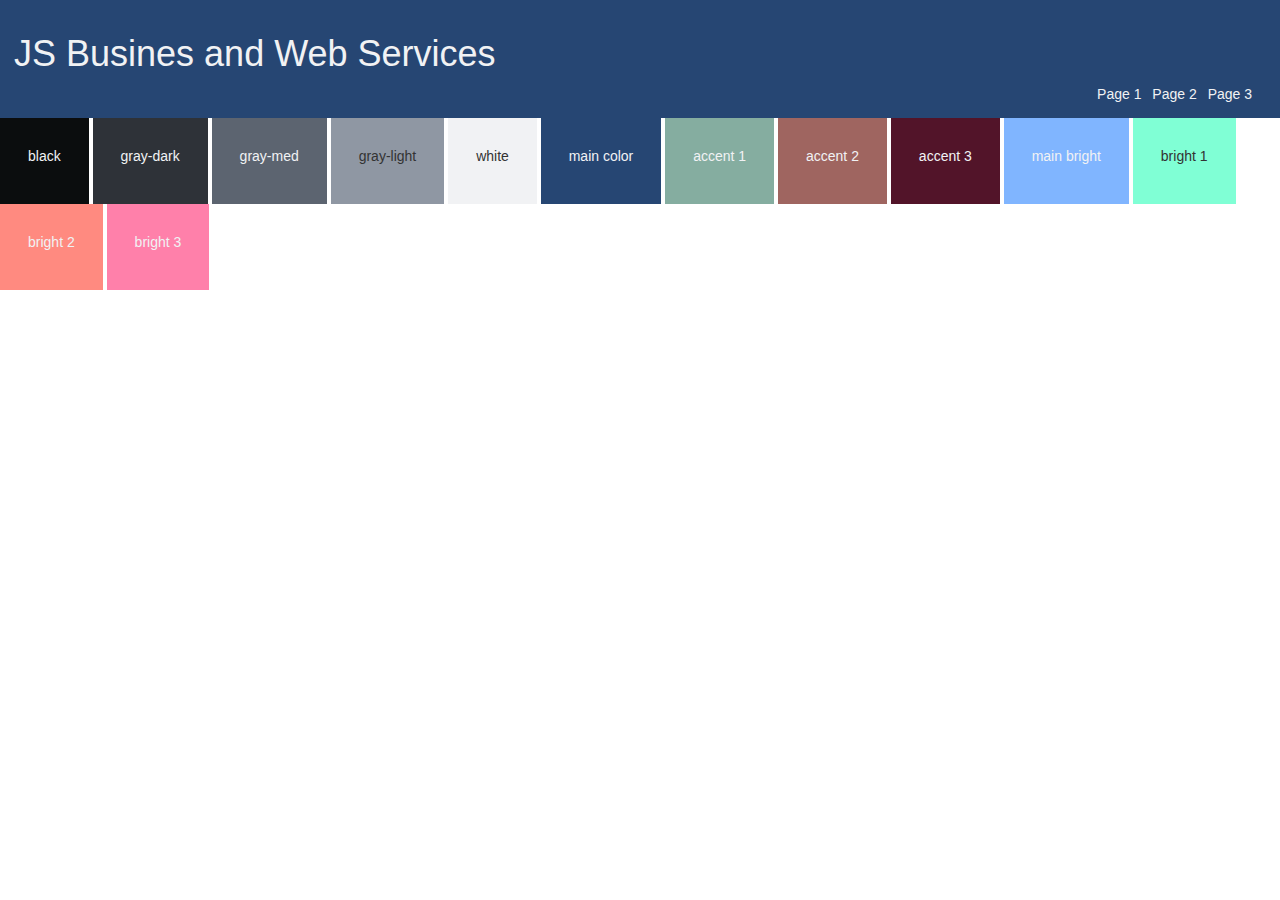
==== index.html @ 912bea23 "code notes and outline, skeleton html and css, style header, add colors, style swatch" ====
<!DOCTYPE html>
<html>
  <head>
    <title>JS</title>
    <meta charset="UTF-8" />
    <script src="./js/scripts.js"></script>
    <link rel="stylesheet" href="https://maxcdn.bootstrapcdn.com/bootstrap/3.3.7/css/bootstrap.min.css">
    <link rel="stylesheet" href="./css/styles.css">
  </head>
  <!-- ********************************************************
  
          Website created by Jill Stapleton on 6/29/2017

  ********************************************************* -->
  <body>

    <header>
    <!-- ******************************************************
  
                            Header

    ********************************************************-->       
        <h1>JS Busines and Web Services</h1>

      <nav>
        <ul class="nav-bar">
          <li class="nav-bar"><a href=#>Page 1</a></li>
          <li class="nav-bar"><a href=#>Page 2</a></li>
          <li class="nav-bar"><a href=#>Page 3</a></li>
        </ul>
      </nav>
    </header>
    
	<main>
  <!-- ********************************************************
   
                            Main Content
  
  ********************************************************* --> 

  <div>
    <!-- ********************************************************
        Feature slide show including background images and overlaid text with background 
    ********************************************************* -->  
  </div>

      
  <div>
    <!-- ********************************************************
        block quote: describes my buisness
    ********************************************************* -->  
  </div>

      
  <div>
    <!-- ********************************************************
        services: list of services displayed as cards with centered graphic, title, and descriptive text
    ********************************************************* -->  
  </div>

  <div>
    <!-- ********************************************************
        recent work: includes text card to the right, and small scrollable slideshow to the left
      ********************************************************* -->  
  </div>


  <div>
    <!-- ********************************************************
        Call to Action: solicitation text and contact button
    ********************************************************* -->  
  </div>

  </main>
  
  <footer>
   <!-- ********************************************************
  
                            Footer
  
  ********************************************************* -->

  <!-- ********************************************************
        contact info, site map, latest posts, newsleter/social media
  ********************************************************* -->  
  </footer>

  
  <section class="javaScript">
  <!-- ********************************************************
                           
                           javaScript 
  
  ********************************************************* -->
  <script src="./scripts.js"></script>
  <script
  src="https://code.jquery.com/jquery-3.2.1.js"
  integrity="sha256-DZAnKJ/6XZ9si04Hgrsxu/8s717jcIzLy3oi35EouyE="
  crossorigin="anonymous"></script>
  <script src="https://maxcdn.bootstrapcdn.com/bootstrap/3.3.7/js/bootstrap.min.js"></script>
  </section>

  <section class="swatch">
  <!-- ********************************************************
                           
                           color swatch
            (to be used during design and deleted later) 

  ********************************************************* -->  
    <div>
      <!-- Shades of Gray -->
      <div class="swatch-block black">
        <p>black</p>
      </div>
      <div class="swatch-block gray-dark">
        <p>gray-dark</p>
      </div>
      <div class="swatch-block gray-med">
        <p>gray-med</p>
      </div>
      <div class="swatch-block gray-light">
        <p>gray-light</p>
      </div>
      <div class="swatch-block white">
        <p>white</p>
      </div>
    <!-- Complimentary -->
      <div class="swatch-block main-color">
        <p>main color</p>
      </div>
      <div class="swatch-block accent1">
        <p>accent 1</p>
      </div>
      <div class="swatch-block accent2">
        <p>accent 2</p>
      </div>
      <div class="swatch-block accent3">
        <p>accent 3</p>
      </div>
     <!-- Brights -->
      <div class="swatch-block main-bright">
        <p>main bright</p>
      </div>
      <div class="swatch-block bright1">
        <p>bright 1</p>
      </div>
      <div class="swatch-block bright2">
        <p>bright 2</p>
      </div>
      <div class="swatch-block bright3">
        <p>bright 3</p>
      </div>
    </div>
  </section>


  </body>
</html>
---- css/styles.css ----
/*****************************************************

    Title

    Colors: 

    5 Shades of Gray: Hue 215, Saturation 10% and various Brighness
				black 			(215, 10%, 5%)
				gray - dark 	(215, 10%, 20%)
				gray - med 		(215, 10%, 40%)
				gray - light 	(215, 10%, 60%)
    			white 			(215, 10%, 95%)

    Complimentary: 4 Hues - including 215 at various Saturation and Brightness
    Main: 		dark blue 		(215, 50%, 30%)
    Accent 1: 	light green 	(160, 20%, 60%)
    Accent 2: 	taupe 			(5, 25%, 50%)
    Accent 3: 	burgundy 		(340, 60%, 20%)

    Brights: The same 4 Hues from Complimentary, at 100% Saturation and 75% Brightness
    Bright Main:	blue 		(215, 100%, 75%)
    Bright 1: 		green 		(160, 100%, 75%)
    Bright 1: 		Red 		(5, 100%, 75%)
    Bright 1: 		Pink 		(340, 100%, 75%)

****************************************************/
/*----------------------------------------------
	Color Variables
------------------------------------------------*/

:root {
	/*Shades of Gray*/
	--black:hsl(215, 10%, 5%);
	--gray-dark:hsl(215, 10%, 20%);
	--gray-med:hsl(215, 10%, 40%);
	--gray-light:hsl(215, 10%, 60%);
	--white:hsl(215, 10%, 95%);

	/*Complimentary*/
	--main-color:hsl(215, 50%, 30%);
	--accent1:hsl(160, 20%, 60%);
	--accent2:hsl(5, 25%, 50%);
	--accent3:hsl(340, 60%, 20%);

	/*Brights*/
	--main-bright:hsl(215, 100%, 75%);
	--bright1:hsl(160, 100%, 75%);
	--bright2:hsl(5, 100%, 75%);
	--bright3:hsl(340, 100%, 75%);
}

/*----------------------------------------------
	Section separtors with descriptions
------------------------------------------------*/

/*----------------------------------------------
	Default styling for all content
------------------------------------------------*/

/*----------------------------------------------
	Base: styles by simple html element

Contains:
body, header, nav, main, footer
h1, h2, h3, h4, h5, h6, p, ol, ul, 
section, article, aside, li
img, a, a:active, a:hover, a:focus,  

Not yet used:
figure, figcaption, 
form, label, input, textarea, 
------------------------------------------------*/
body {

}

header{
	background-color: var(--main-color);
	color: var(--white);
	padding: 1em;
	margin-bottom: 0;

}

nav {
	background-color: var(--main-color);
	color: var(--white);
	text-align: right;
	margin-top:0;

}


main {

}

footer {

}

h1, h2, h3, h4, h5, h6 {

}

p {

}

ol, ul {

}

img {

}

a {
  
}

a:active{

}

a:hover{
  color: var(--main-bright);

}

a:focus{

}

/*----------------------------------------------
	class styles

	class list: 
	nav-bar: navigation bar
------------------------------------------------*/

/*----------------------------------------------
                     nav
------------------------------------------------*/

.nav-bar {
  list-style-type: none;
  display:inline;
  padding-right:.5em;
}

.nav-bar a {
  color: var(--white);
}

.nav-bar a:hover {
  color: var(--main-bright);

}

/*****************************************************
    Colors: this section for design purposes - to be deleted later

****************************************************/


.swatch-block {
	display: inline-block;
    padding: 2em;
 
}

.black{
	color: var(--white);
	background-color: var(--black);
}

.gray-dark{
	color: var(--white);
	background-color: var(--gray-dark);
}

.gray-med{
	color: var(--white);
	background-color: var(--gray-med);
}

.gray-light{
	background-color: var(--gray-light);
}

.white{
	background-color: var(--white);

}

.main-color {
	color: var(--white);
    background-color: var(--main-color);
}

.accent1 {
	color: var(--white);
	background-color: var(--accent1);
}

.accent2 {
	color: var(--white);
	background-color: var(--accent2);
}

.accent3 {
	color: var(--white);
	background-color: var(--accent3);
}

.main-bright {
	color: var(--white);
	background-color: var(--main-bright );
}

.bright1 {
	background-color: var(--bright1);
}

.bright2 {
	color: var(--white);
	background-color: var(--bright2);
}

.bright3 {
	color: var(--white);
	background-color: var(--bright3);
}
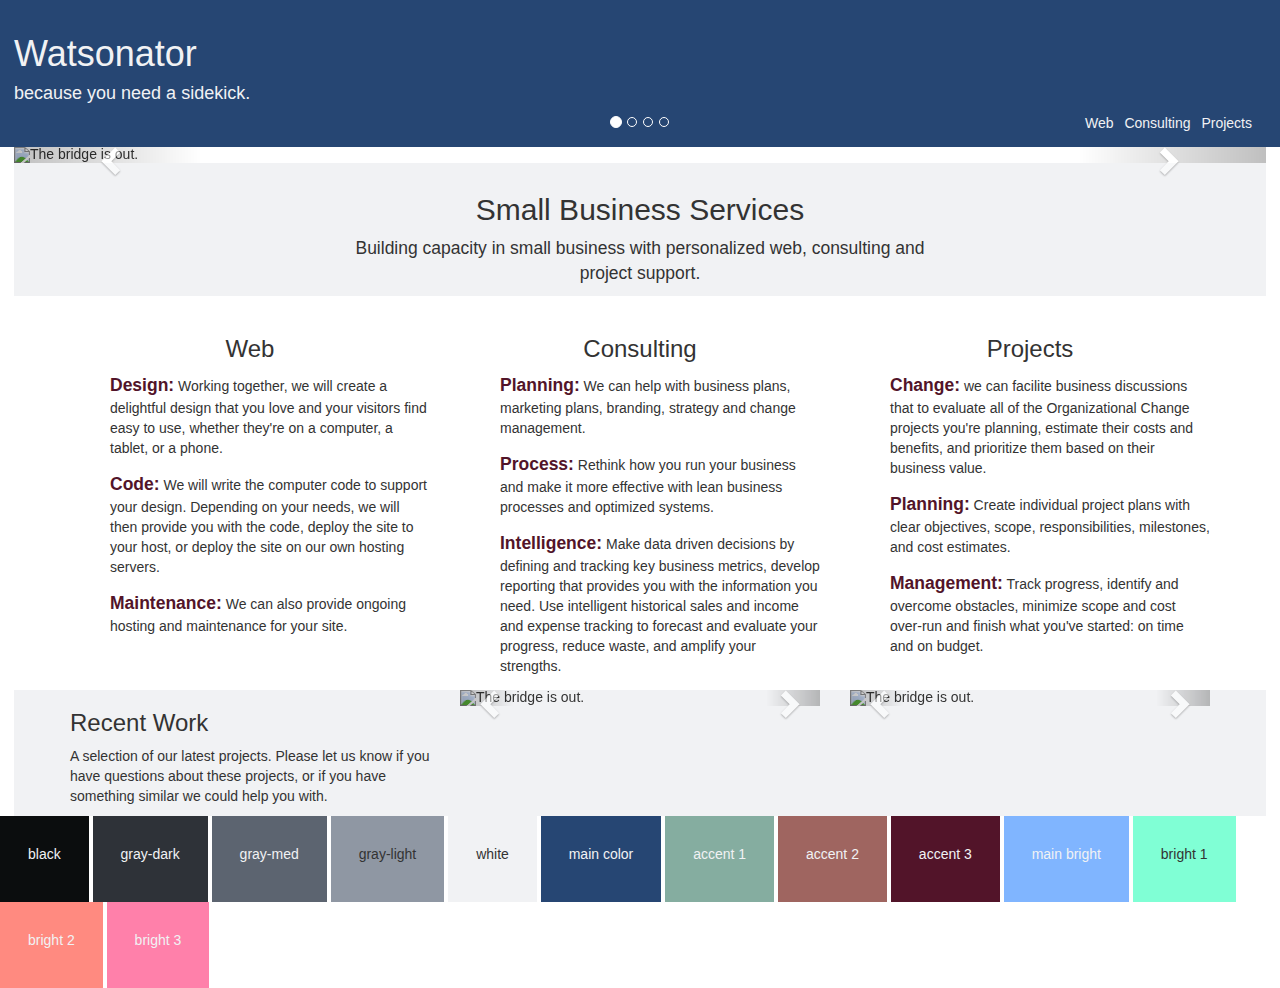
==== commit c18b4437: "add and style carousel, block quote, services sections. Mock up recent work section, add to-do lists" ====
--- a/index.html
+++ b/index.html
@@ -14,66 +14,248 @@
   ********************************************************* -->
   <body>
 
-    <header>
-    <!-- ******************************************************
+    <header> <!-- to do: -->
+      <!-- ******************************************************
   
                             Header
 
-    ********************************************************-->       
-        <h1>JS Busines and Web Services</h1>
+      *******************************************************-->   
+      <!-- to do: -->
+      <!-- make three pages and link them to the nav bar-->
+
+        <h1>Watsonator</h1>
+        <h4>because you need a sidekick.</h4>
 
       <nav>
-        <ul class="nav-bar">
-          <li class="nav-bar"><a href=#>Page 1</a></li>
-          <li class="nav-bar"><a href=#>Page 2</a></li>
-          <li class="nav-bar"><a href=#>Page 3</a></li>
+        <ul class="nav-bar"> 
+          <li class="nav-bar"><a href=#>Web</a></li>
+          <li class="nav-bar"><a href=#>Consulting</a></li>
+          <li class="nav-bar"><a href=#>Projects</a></li>
         </ul>
       </nav>
     </header>
     
 	<main>
-  <!-- ********************************************************
+    <!-- ********************************************************
    
                             Main Content
   
-  ********************************************************* --> 
-
-  <div>
+    ********************************************************* --> 
+
+  <section> <!-- Carousel Container --> <!-- to do: -->
     <!-- ********************************************************
         Feature slide show including background images and overlaid text with background 
     ********************************************************* -->  
-  </div>
+        <!-- to do: -->
+        <!-- make image overlays -->
+        <!-- change slide transition timing: slower -->
+        <!-- Optimize pictures: smaller file size -->
+    <div id="myCarousel" class="carousel slide" data-ride="carousel">
+      <!-- Indicators -->
+      <ol class="carousel-indicators">
+        <li data-target="#myCarousel" data-slide-to="0" class="active"></li>
+        <li data-target="#myCarousel" data-slide-to="1"></li>
+        <li data-target="#myCarousel" data-slide-to="2"></li>
+        <li data-target="#myCarousel" data-slide-to="3"></li>
+      </ol>
+
+      <!-- List of slides -->
+      <div class="carousel-inner">
+        <div class="item active">
+          <img src="images/bridge.jpg" alt="The bridge is out.">
+        </div>
+        <div class="item">
+          <img src="images/dam.jpg" alt="Fallen logs daming a stream.">
+        </div>
+        <div class="item">
+          <img src="images/hills.jpg" alt="Hills in the wine country.">
+        </div>
+        <div class="item">
+          <img src="images/sundown.jpg" alt="Sun and shadows on tall grasses.">
+        </div>
+      </div>
+
+      <!-- Left and right controls -->
+      <a class="left carousel-control" href="#myCarousel" data-slide="prev">
+        <span class="glyphicon glyphicon-chevron-left"></span>
+        <span class="sr-only">Previous</span>
+      </a>
+      <a class="right carousel-control" href="#myCarousel" data-slide="next">
+        <span class="glyphicon glyphicon-chevron-right"></span>
+        <span class="sr-only">Next</span>
+      </a>
+    </div>
+  </section>
+
+  <section> <!-- block quote -->   
+    <div class="white"> 
+      <!-- ********************************************************
+          block quote: describes my buisness
+      ********************************************************* -->
+      <blockquote>
+        <h2>Small Business Services</h2>
+        Building capacity in small business with personalized web, consulting and project support.
+      </blockquote>
+    </div>
+  </section>
 
       
-  <div>
-    <!-- ********************************************************
-        block quote: describes my buisness
-    ********************************************************* -->  
-  </div>
-
-      
-  <div>
+  <section> <!-- service descriptions --> <!-- to do: -->
     <!-- ********************************************************
         services: list of services displayed as cards with centered graphic, title, and descriptive text
-    ********************************************************* -->  
-  </div>
-
-  <div>
+    ********************************************************* -->
+    <!-- to do: -->
+    <!-- Get, add and style icons for each card -->
+
+    <div class="container">
+      <div class="row">
+        <div class="col-md-4">
+          <img ref=#> <!-- Future icon -->
+          <h3 class="card-headline">Web</h3>
+          <ol class="card-list">
+            <li><span class="card-list-title">Design:</span> Working together, we will create a delightful design that you love and your visitors find easy to use, whether they're on a computer, a tablet, or a phone. </li>
+            <li><span class="card-list-title">Code:</span> We will write the computer code to support your design. Depending on your needs, we will then provide you with the code, deploy the site to your host, or deploy the site on our own hosting servers.</li>
+            <li><span class="card-list-title">Maintenance:</span> We can also provide ongoing hosting and maintenance for your site.</li>
+          </ol>
+        </div>
+        <div class="col-md-4">
+          <img ref=#> <!-- Future icon -->
+          <h3 class="card-headline">Consulting</h3>
+          <ol class="card-list">
+            <li><span class="card-list-title">Planning:</span> We can help with business plans, marketing plans, branding, strategy and change management.</li>
+            <li><span class="card-list-title">Process:</span> Rethink how you run your business and make it more effective with lean business processes and optimized systems. </li>
+            <li><span class="card-list-title">Intelligence:</span> Make data driven decisions by defining and tracking key business metrics, develop reporting that provides you with the information you need. Use intelligent historical sales and income and expense tracking to forecast and evaluate your progress, reduce waste, and amplify your strengths.</li>
+          </ol>
+        </div>
+        <div class="col-md-4">
+          <img ref=#> <!-- Future icon -->
+          <h3 class="card-headline">Projects</h3>
+          <ol class="card-list">
+            <li><span class="card-list-title">Change:</span> we can facilite business discussions that to evaluate all of the Organizational Change projects you're planning, estimate their costs and benefits, and prioritize them based on their business value. </li>
+            <li><span class="card-list-title">Planning:</span> Create individual project plans with clear objectives, scope, responsibilities, milestones, and cost estimates.</li>
+            <li><span class="card-list-title">Management:</span> Track progress, identify and overcome obstacles, minimize scope and cost over-run and finish what you've started: on time and on budget.</li>
+          </ol>
+        </div>
+      </div> 
+    </div>
+  </section>
+
+  <section class="white"> <!-- recent work --> <!-- to do: -->
     <!-- ********************************************************
         recent work: includes text card to the right, and small scrollable slideshow to the left
-      ********************************************************* -->  
-  </div>
-
-
-  <div>
+      ********************************************************* --> 
+      <!-- to do: -->
+      <!-- change carousel to two slides wide: -->
+      <!-- changes slide timing - slower -->
+      <!-- change pictures to actual projects (do actual projects) -->
+      <!-- Make portfolio page -->
+      <!-- add portfolio to nav bar-->
+      <!-- add view portfolio button -->
+      <!-- fix alignment with service descriptions section -->
+
+    <div class="container">
+      <div class="row">
+        <div class="col-md-4">
+          <h3>Recent Work</h3>
+            <p>
+            A selection of our latest projects. Please let us know if you have questions about these projects, or if you have something similar we could help you with.
+            </p>
+            <!-- Future: view portfolio button-->
+        </div><!-- ends the column -->
+
+        <div class="col-md-4">
+         <!-- ********************************************************
+          Recent Work slide show 
+          ********************************************************* -->  
+          <div id="myCarousel" class="carousel slide" data-ride="carousel">
+            <!-- Indicators -->
+            <ol class="carousel-indicators">
+              <li data-target="#myCarousel" data-slide-to="0" class="active"></li>
+              <li data-target="#myCarousel" data-slide-to="1"></li>
+              <li data-target="#myCarousel" data-slide-to="2"></li>
+              <li data-target="#myCarousel" data-slide-to="3"></li>
+            </ol>
+
+            <!-- List of slides -->
+            <div class="carousel-inner">
+              <div class="item active">
+                <img src="images/bridge.jpg" alt="The bridge is out.">
+              </div>
+              <div class="item">
+                <img src="images/dam.jpg" alt="Fallen logs daming a stream.">
+              </div>
+              <div class="item">
+                <img src="images/hills.jpg" alt="Hills in the wine country.">
+              </div>
+              <div class="item">
+                <img src="images/sundown.jpg" alt="Sun and shadows on tall grasses.">
+              </div>
+            </div>
+
+            <!-- Left and right controls -->
+            <a class="left carousel-control" href="#myCarousel" data-slide="prev">
+              <span class="glyphicon glyphicon-chevron-left"></span>
+              <span class="sr-only">Previous</span>
+            </a>
+            <a class="right carousel-control" href="#myCarousel" data-slide="next">
+              <span class="glyphicon glyphicon-chevron-right"></span>
+              <span class="sr-only">Next</span>
+            </a>
+          </div>
+        </div><!-- ends the column -->
+
+        <div class="col-md-4">
+          <!-- ********************************************************
+          Feature slide show including background images and overlaid text with background 
+          ********************************************************* -->  
+          <div id="myCarousel" class="carousel slide" data-ride="carousel">
+            <!-- Indicators -->
+            <ol class="carousel-indicators">
+              <li data-target="#myCarousel" data-slide-to="1" class="active"></li>
+              <li data-target="#myCarousel" data-slide-to="2"></li>
+              <li data-target="#myCarousel" data-slide-to="3"></li>
+              <li data-target="#myCarousel" data-slide-to="0"></li>
+            </ol>
+
+            <!-- List of slides -->
+            <div class="carousel-inner">
+              <div class="item active">
+                <img src="images/bridge.jpg" alt="The bridge is out.">
+              </div>
+              <div class="item">
+                <img src="images/dam.jpg" alt="Fallen logs daming a stream.">
+              </div>
+              <div class="item">
+                <img src="images/hills.jpg" alt="Hills in the wine country.">
+              </div>
+              <div class="item">
+                <img src="images/sundown.jpg" alt="Sun and shadows on tall grasses.">
+              </div>
+            </div>
+
+            <!-- Left and right controls -->
+            <a class="left carousel-control" href="#myCarousel" data-slide="prev">
+              <span class="glyphicon glyphicon-chevron-left"></span>
+              <span class="sr-only">Previous</span>
+            </a>
+            <a class="right carousel-control" href="#myCarousel" data-slide="next">
+              <span class="glyphicon glyphicon-chevron-right"></span>
+              <span class="sr-only">Next</span>
+            </a>
+        </div><!-- ends the column -->
+      </div> <!-- ends the row -->
+    </div><!-- ends the container -->
+  </section>
+
+  <section> <!-- call to action --><!-- to do: everything-->
     <!-- ********************************************************
         Call to Action: solicitation text and contact button
     ********************************************************* -->  
-  </div>
+  </section>
 
   </main>
   
-  <footer>
+  <footer><!-- to do: everything -->
    <!-- ********************************************************
   
                             Footer
@@ -86,7 +268,7 @@
   </footer>
 
   
-  <section class="javaScript">
+  <section class="javaScript"><!-- to do: everything -->
   <!-- ********************************************************
                            
                            javaScript 
@@ -100,7 +282,7 @@
   <script src="https://maxcdn.bootstrapcdn.com/bootstrap/3.3.7/js/bootstrap.min.js"></script>
   </section>
 
-  <section class="swatch">
+  <section class="swatch"> <!-- to do: delete it when site is done -->
   <!-- ********************************************************
                            
                            color swatch
--- a/css/styles.css
+++ b/css/styles.css
@@ -71,6 +71,7 @@
 form, label, input, textarea, 
 ------------------------------------------------*/
 body {
+ 
 
 }
 
@@ -78,21 +79,17 @@
 	background-color: var(--main-color);
 	color: var(--white);
 	padding: 1em;
-	margin-bottom: 0;
-
 }
 
 nav {
 	background-color: var(--main-color);
 	color: var(--white);
 	text-align: right;
-	margin-top:0;
-
 }
 
 
 main {
-
+	padding: 0 1em;
 }
 
 footer {
@@ -129,6 +126,15 @@
 }
 
 a:focus{
+
+}
+
+blockquote{
+	background-color: var(--white);
+	text-align: center;
+	width: 50%;
+	margin: auto;
+	border:none;
 
 }
 
@@ -158,6 +164,30 @@
 
 }
 
+.block-align-center {
+	margin: auto;
+	width: 75%;
+
+}
+
+.card-headline {
+	text-align: center;
+}
+
+.card-list {
+	list-style-type: none;
+}
+
+.card-list li{
+	margin-bottom: 1em;
+}
+
+.card-list-title {
+	font-size: 125%;
+	font-weight: bold;
+	color:var(--accent3);
+}
+
 /*****************************************************
     Colors: this section for design purposes - to be deleted later
 
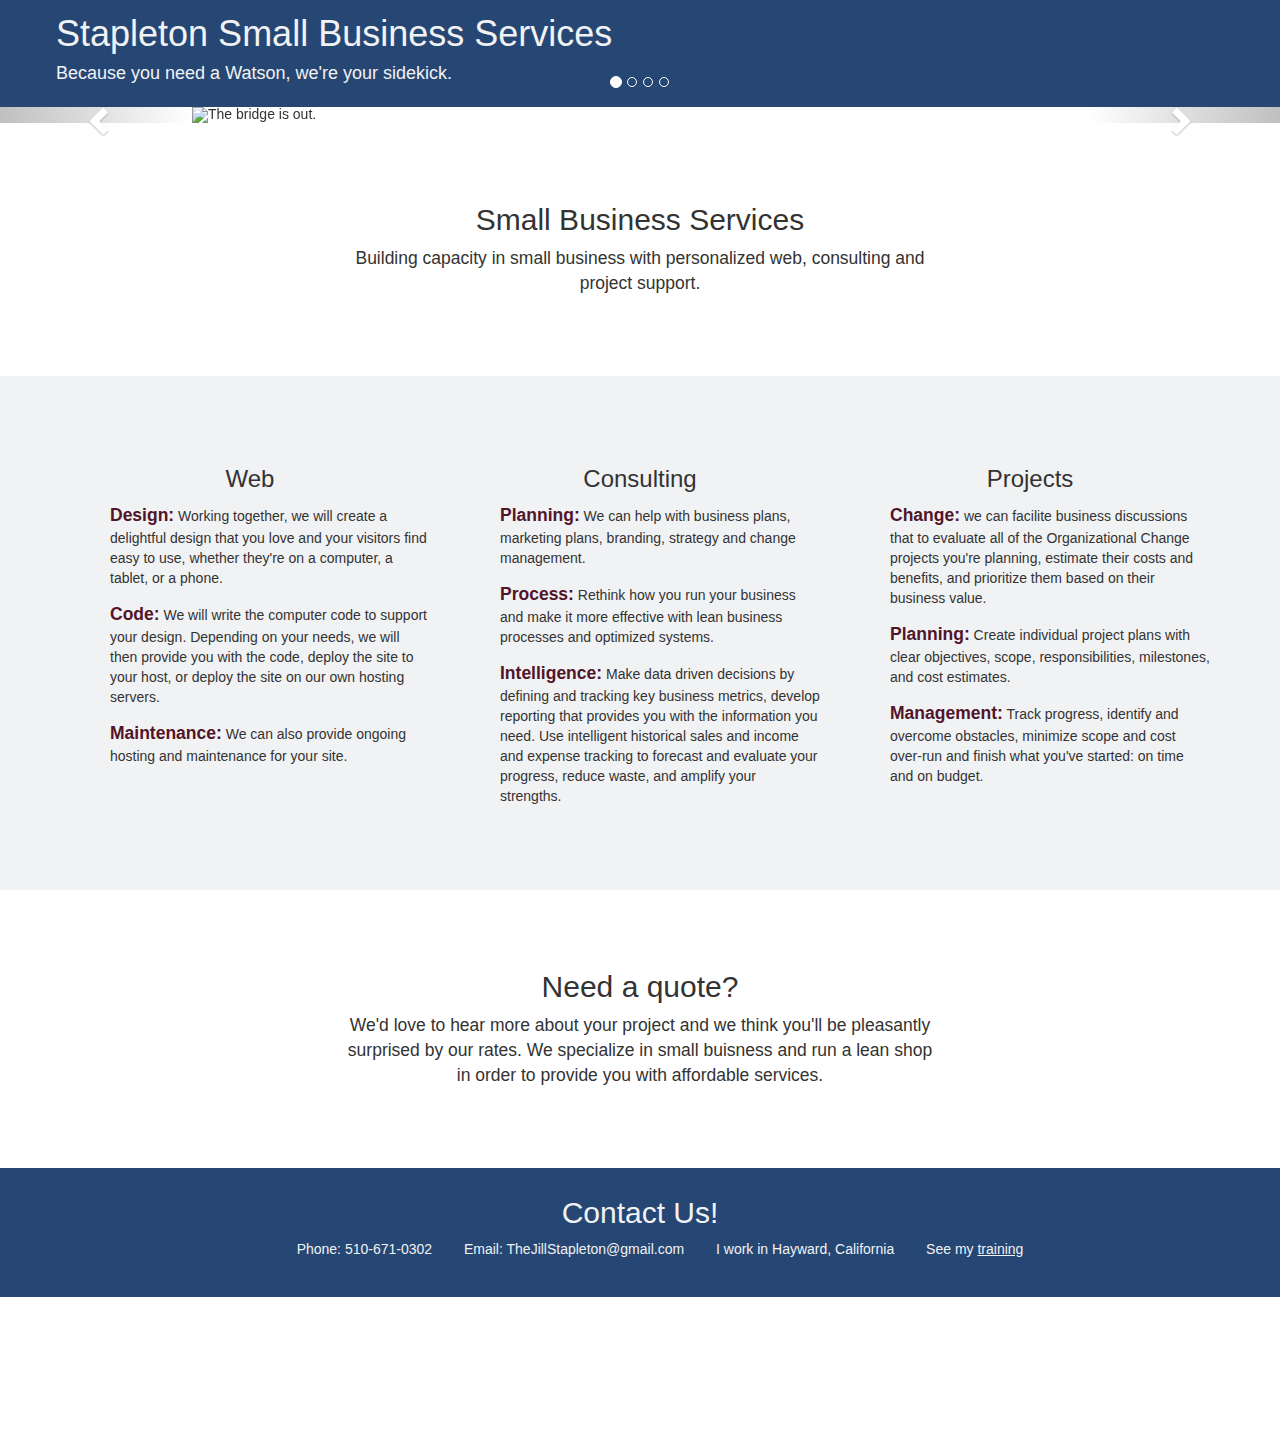
==== commit 4ef60e2c: "finalize first draft of html, css. One page site ready to deploy." ====
--- a/index.html
+++ b/index.html
@@ -3,9 +3,9 @@
   <head>
     <title>JS</title>
     <meta charset="UTF-8" />
-    <script src="./js/scripts.js"></script>
     <link rel="stylesheet" href="https://maxcdn.bootstrapcdn.com/bootstrap/3.3.7/css/bootstrap.min.css">
     <link rel="stylesheet" href="./css/styles.css">
+    
   </head>
   <!-- ********************************************************
   
@@ -23,9 +23,10 @@
       <!-- to do: -->
       <!-- make three pages and link them to the nav bar-->
 
-        <h1>Watsonator</h1>
-        <h4>because you need a sidekick.</h4>
-
+        <h1>Stapleton Small Business Services</h1>
+        <h4>Because you need a Watson, we're your sidekick.</h4>
+        
+      <!-- Save for when I need a nav bar
       <nav>
         <ul class="nav-bar"> 
           <li class="nav-bar"><a href=#>Web</a></li>
@@ -33,308 +34,163 @@
           <li class="nav-bar"><a href=#>Projects</a></li>
         </ul>
       </nav>
+      -->
     </header>
     
-	<main>
-    <!-- ********************************************************
-   
-                            Main Content
+  	<main>
+      <!-- ********************************************************
+     
+                              Main Content
+    
+      ********************************************************* --> 
+
+      <section class="carousel-section"> <!-- Carousel Container --> <!-- to do: -->
+        <!-- ********************************************************
+            Feature slide show including background images and overlaid text with background 
+        ********************************************************* -->  
+            <!-- to do: -->
+            <!-- make image overlays -->
+            <!-- change slide transition timing: slower -->
+            <!-- Optimize pictures: smaller file size -->
+        <div id="myCarousel" class="carousel slide" data-ride="carousel">
+          <!-- Indicators -->
+          <ol class="carousel-indicators">
+            <li data-target="#myCarousel" data-slide-to="0" class="active"></li>
+            <li data-target="#myCarousel" data-slide-to="1"></li>
+            <li data-target="#myCarousel" data-slide-to="2"></li>
+            <li data-target="#myCarousel" data-slide-to="3"></li>
+          </ol>
+
+          <!-- List of slides -->
+          <div class="carousel-inner">
+            <div class="item active">
+              <img id="carousel-med" src="images/bridge.jpg" alt="The bridge is out.">
+            </div>
+            <div class="item">
+              <img id="carousel-med" src="images/dam.jpg" alt="Fallen logs daming a stream.">
+            </div>
+            <div class="item">
+              <img id="carousel-med" src="images/hills.jpg" alt="Hills in the wine country.">
+            </div>
+            <div class="item">
+              <img id="carousel-med" src="images/sundown.jpg" alt="Sun and shadows on tall grasses.">
+            </div>
+          </div>
+
+          <!-- Left and right controls -->
+          <a class="left carousel-control" href="#myCarousel" data-slide="prev">
+            <span class="glyphicon glyphicon-chevron-left"></span>
+            <span class="sr-only">Previous</span>
+          </a>
+          <a class="right carousel-control" href="#myCarousel" data-slide="next">
+            <span class="glyphicon glyphicon-chevron-right"></span>
+            <span class="sr-only">Next</span>
+          </a>
+        </div>
+      </section>
+
+      <section> <!-- block quote -->   
+        <div> 
+          <!-- ********************************************************
+              block quote: describes my buisness
+          ********************************************************* -->
+          <blockquote>
+            <h2>Small Business Services</h2>
+            Building capacity in small business with personalized web, consulting and project support.
+          </blockquote>
+        </div>
+      </section>
+
+          
+      <section class="white"> <!-- service descriptions --> <!-- to do: -->
+        <!-- ********************************************************
+            services: list of services displayed as cards with centered graphic, title, and descriptive text
+        ********************************************************* -->
+        <!-- to do: -->
+        <!-- Get, add and style icons for each card -->
+
+        <div class="container">
+          <div class="row">
+            <div class="col-md-4">
+              <img ref=#> <!-- Future icon -->
+              <h3 class="card-headline">Web</h3>
+              <ol class="card-list">
+                <li><span class="card-list-title">Design:</span> Working together, we will create a delightful design that you love and your visitors find easy to use, whether they're on a computer, a tablet, or a phone. </li>
+                <li><span class="card-list-title">Code:</span> We will write the computer code to support your design. Depending on your needs, we will then provide you with the code, deploy the site to your host, or deploy the site on our own hosting servers.</li>
+                <li><span class="card-list-title">Maintenance:</span> We can also provide ongoing hosting and maintenance for your site.</li>
+              </ol>
+            </div>
+            <div class="col-md-4">
+              <img ref=#> <!-- Future icon -->
+              <h3 class="card-headline">Consulting</h3>
+              <ol class="card-list">
+                <li><span class="card-list-title">Planning:</span> We can help with business plans, marketing plans, branding, strategy and change management.</li>
+                <li><span class="card-list-title">Process:</span> Rethink how you run your business and make it more effective with lean business processes and optimized systems. </li>
+                <li><span class="card-list-title">Intelligence:</span> Make data driven decisions by defining and tracking key business metrics, develop reporting that provides you with the information you need. Use intelligent historical sales and income and expense tracking to forecast and evaluate your progress, reduce waste, and amplify your strengths.</li>
+              </ol>
+            </div>
+            <div class="col-md-4">
+              <img ref=#> <!-- Future icon -->
+              <h3 class="card-headline">Projects</h3>
+              <ol class="card-list">
+                <li><span class="card-list-title">Change:</span> we can facilite business discussions that to evaluate all of the Organizational Change projects you're planning, estimate their costs and benefits, and prioritize them based on their business value. </li>
+                <li><span class="card-list-title">Planning:</span> Create individual project plans with clear objectives, scope, responsibilities, milestones, and cost estimates.</li>
+                <li><span class="card-list-title">Management:</span> Track progress, identify and overcome obstacles, minimize scope and cost over-run and finish what you've started: on time and on budget.</li>
+              </ol>
+            </div>
+          </div> 
+        </div>
+      </section>
+
+      <section> <!-- call to action --><!-- to do: -->
+        <!-- ********************************************************
+            Call to Action: solicitation text and contact button
+        ********************************************************* --> 
+            <!-- to do: -->
+            <!-- create contact me button with modal form --> 
+          <blockquote>
+            <h2>Need a quote?</h2>
+            We'd love to hear more about your project and we think you'll be pleasantly surprised by our rates. We specialize in small buisness and run a lean shop in order to provide you with affordable services. 
+          </blockquote>
+      </section>
+    
+    </main>
   
-    ********************************************************* --> 
+    <footer>
+     <!-- ********************************************************
+    
+                              Footer
+    
+      ********************************************************* -->
 
-  <section> <!-- Carousel Container --> <!-- to do: -->
-    <!-- ********************************************************
-        Feature slide show including background images and overlaid text with background 
-    ********************************************************* -->  
-        <!-- to do: -->
-        <!-- make image overlays -->
-        <!-- change slide transition timing: slower -->
-        <!-- Optimize pictures: smaller file size -->
-    <div id="myCarousel" class="carousel slide" data-ride="carousel">
-      <!-- Indicators -->
-      <ol class="carousel-indicators">
-        <li data-target="#myCarousel" data-slide-to="0" class="active"></li>
-        <li data-target="#myCarousel" data-slide-to="1"></li>
-        <li data-target="#myCarousel" data-slide-to="2"></li>
-        <li data-target="#myCarousel" data-slide-to="3"></li>
-      </ol>
-
-      <!-- List of slides -->
-      <div class="carousel-inner">
-        <div class="item active">
-          <img src="images/bridge.jpg" alt="The bridge is out.">
-        </div>
-        <div class="item">
-          <img src="images/dam.jpg" alt="Fallen logs daming a stream.">
-        </div>
-        <div class="item">
-          <img src="images/hills.jpg" alt="Hills in the wine country.">
-        </div>
-        <div class="item">
-          <img src="images/sundown.jpg" alt="Sun and shadows on tall grasses.">
-        </div>
+      <!-- ********************************************************
+          contact info, site map, latest posts, newsleter/social media
+      ********************************************************* -->  
+      <div class="contact">
+        <h2>Contact Us!</h2>
+        <ul>
+          <li>Phone: 510-671-0302</li>
+          <li>Email: TheJillStapleton@gmail.com</li>
+          <li>I work in Hayward, California</li>
+          <li>See my <a href="https://www.codeschool.com/users/JillS">training</a></li>
+        </ul>
       </div>
-
-      <!-- Left and right controls -->
-      <a class="left carousel-control" href="#myCarousel" data-slide="prev">
-        <span class="glyphicon glyphicon-chevron-left"></span>
-        <span class="sr-only">Previous</span>
-      </a>
-      <a class="right carousel-control" href="#myCarousel" data-slide="next">
-        <span class="glyphicon glyphicon-chevron-right"></span>
-        <span class="sr-only">Next</span>
-      </a>
-    </div>
-  </section>
-
-  <section> <!-- block quote -->   
-    <div class="white"> 
-      <!-- ********************************************************
-          block quote: describes my buisness
-      ********************************************************* -->
-      <blockquote>
-        <h2>Small Business Services</h2>
-        Building capacity in small business with personalized web, consulting and project support.
-      </blockquote>
-    </div>
-  </section>
-
-      
-  <section> <!-- service descriptions --> <!-- to do: -->
-    <!-- ********************************************************
-        services: list of services displayed as cards with centered graphic, title, and descriptive text
-    ********************************************************* -->
-    <!-- to do: -->
-    <!-- Get, add and style icons for each card -->
-
-    <div class="container">
-      <div class="row">
-        <div class="col-md-4">
-          <img ref=#> <!-- Future icon -->
-          <h3 class="card-headline">Web</h3>
-          <ol class="card-list">
-            <li><span class="card-list-title">Design:</span> Working together, we will create a delightful design that you love and your visitors find easy to use, whether they're on a computer, a tablet, or a phone. </li>
-            <li><span class="card-list-title">Code:</span> We will write the computer code to support your design. Depending on your needs, we will then provide you with the code, deploy the site to your host, or deploy the site on our own hosting servers.</li>
-            <li><span class="card-list-title">Maintenance:</span> We can also provide ongoing hosting and maintenance for your site.</li>
-          </ol>
-        </div>
-        <div class="col-md-4">
-          <img ref=#> <!-- Future icon -->
-          <h3 class="card-headline">Consulting</h3>
-          <ol class="card-list">
-            <li><span class="card-list-title">Planning:</span> We can help with business plans, marketing plans, branding, strategy and change management.</li>
-            <li><span class="card-list-title">Process:</span> Rethink how you run your business and make it more effective with lean business processes and optimized systems. </li>
-            <li><span class="card-list-title">Intelligence:</span> Make data driven decisions by defining and tracking key business metrics, develop reporting that provides you with the information you need. Use intelligent historical sales and income and expense tracking to forecast and evaluate your progress, reduce waste, and amplify your strengths.</li>
-          </ol>
-        </div>
-        <div class="col-md-4">
-          <img ref=#> <!-- Future icon -->
-          <h3 class="card-headline">Projects</h3>
-          <ol class="card-list">
-            <li><span class="card-list-title">Change:</span> we can facilite business discussions that to evaluate all of the Organizational Change projects you're planning, estimate their costs and benefits, and prioritize them based on their business value. </li>
-            <li><span class="card-list-title">Planning:</span> Create individual project plans with clear objectives, scope, responsibilities, milestones, and cost estimates.</li>
-            <li><span class="card-list-title">Management:</span> Track progress, identify and overcome obstacles, minimize scope and cost over-run and finish what you've started: on time and on budget.</li>
-          </ol>
-        </div>
-      </div> 
-    </div>
-  </section>
-
-  <section class="white"> <!-- recent work --> <!-- to do: -->
-    <!-- ********************************************************
-        recent work: includes text card to the right, and small scrollable slideshow to the left
-      ********************************************************* --> 
-      <!-- to do: -->
-      <!-- change carousel to two slides wide: -->
-      <!-- changes slide timing - slower -->
-      <!-- change pictures to actual projects (do actual projects) -->
-      <!-- Make portfolio page -->
-      <!-- add portfolio to nav bar-->
-      <!-- add view portfolio button -->
-      <!-- fix alignment with service descriptions section -->
-
-    <div class="container">
-      <div class="row">
-        <div class="col-md-4">
-          <h3>Recent Work</h3>
-            <p>
-            A selection of our latest projects. Please let us know if you have questions about these projects, or if you have something similar we could help you with.
-            </p>
-            <!-- Future: view portfolio button-->
-        </div><!-- ends the column -->
-
-        <div class="col-md-4">
-         <!-- ********************************************************
-          Recent Work slide show 
-          ********************************************************* -->  
-          <div id="myCarousel" class="carousel slide" data-ride="carousel">
-            <!-- Indicators -->
-            <ol class="carousel-indicators">
-              <li data-target="#myCarousel" data-slide-to="0" class="active"></li>
-              <li data-target="#myCarousel" data-slide-to="1"></li>
-              <li data-target="#myCarousel" data-slide-to="2"></li>
-              <li data-target="#myCarousel" data-slide-to="3"></li>
-            </ol>
-
-            <!-- List of slides -->
-            <div class="carousel-inner">
-              <div class="item active">
-                <img src="images/bridge.jpg" alt="The bridge is out.">
-              </div>
-              <div class="item">
-                <img src="images/dam.jpg" alt="Fallen logs daming a stream.">
-              </div>
-              <div class="item">
-                <img src="images/hills.jpg" alt="Hills in the wine country.">
-              </div>
-              <div class="item">
-                <img src="images/sundown.jpg" alt="Sun and shadows on tall grasses.">
-              </div>
-            </div>
-
-            <!-- Left and right controls -->
-            <a class="left carousel-control" href="#myCarousel" data-slide="prev">
-              <span class="glyphicon glyphicon-chevron-left"></span>
-              <span class="sr-only">Previous</span>
-            </a>
-            <a class="right carousel-control" href="#myCarousel" data-slide="next">
-              <span class="glyphicon glyphicon-chevron-right"></span>
-              <span class="sr-only">Next</span>
-            </a>
-          </div>
-        </div><!-- ends the column -->
-
-        <div class="col-md-4">
-          <!-- ********************************************************
-          Feature slide show including background images and overlaid text with background 
-          ********************************************************* -->  
-          <div id="myCarousel" class="carousel slide" data-ride="carousel">
-            <!-- Indicators -->
-            <ol class="carousel-indicators">
-              <li data-target="#myCarousel" data-slide-to="1" class="active"></li>
-              <li data-target="#myCarousel" data-slide-to="2"></li>
-              <li data-target="#myCarousel" data-slide-to="3"></li>
-              <li data-target="#myCarousel" data-slide-to="0"></li>
-            </ol>
-
-            <!-- List of slides -->
-            <div class="carousel-inner">
-              <div class="item active">
-                <img src="images/bridge.jpg" alt="The bridge is out.">
-              </div>
-              <div class="item">
-                <img src="images/dam.jpg" alt="Fallen logs daming a stream.">
-              </div>
-              <div class="item">
-                <img src="images/hills.jpg" alt="Hills in the wine country.">
-              </div>
-              <div class="item">
-                <img src="images/sundown.jpg" alt="Sun and shadows on tall grasses.">
-              </div>
-            </div>
-
-            <!-- Left and right controls -->
-            <a class="left carousel-control" href="#myCarousel" data-slide="prev">
-              <span class="glyphicon glyphicon-chevron-left"></span>
-              <span class="sr-only">Previous</span>
-            </a>
-            <a class="right carousel-control" href="#myCarousel" data-slide="next">
-              <span class="glyphicon glyphicon-chevron-right"></span>
-              <span class="sr-only">Next</span>
-            </a>
-        </div><!-- ends the column -->
-      </div> <!-- ends the row -->
-    </div><!-- ends the container -->
-  </section>
-
-  <section> <!-- call to action --><!-- to do: everything-->
-    <!-- ********************************************************
-        Call to Action: solicitation text and contact button
-    ********************************************************* -->  
-  </section>
-
-  </main>
-  
-  <footer><!-- to do: everything -->
-   <!-- ********************************************************
-  
-                            Footer
-  
-  ********************************************************* -->
-
-  <!-- ********************************************************
-        contact info, site map, latest posts, newsleter/social media
-  ********************************************************* -->  
-  </footer>
+    </footer>
 
   
-  <section class="javaScript"><!-- to do: everything -->
-  <!-- ********************************************************
-                           
-                           javaScript 
-  
-  ********************************************************* -->
-  <script src="./scripts.js"></script>
-  <script
-  src="https://code.jquery.com/jquery-3.2.1.js"
-  integrity="sha256-DZAnKJ/6XZ9si04Hgrsxu/8s717jcIzLy3oi35EouyE="
-  crossorigin="anonymous"></script>
-  <script src="https://maxcdn.bootstrapcdn.com/bootstrap/3.3.7/js/bootstrap.min.js"></script>
-  </section>
-
-  <section class="swatch"> <!-- to do: delete it when site is done -->
-  <!-- ********************************************************
-                           
-                           color swatch
-            (to be used during design and deleted later) 
-
-  ********************************************************* -->  
-    <div>
-      <!-- Shades of Gray -->
-      <div class="swatch-block black">
-        <p>black</p>
-      </div>
-      <div class="swatch-block gray-dark">
-        <p>gray-dark</p>
-      </div>
-      <div class="swatch-block gray-med">
-        <p>gray-med</p>
-      </div>
-      <div class="swatch-block gray-light">
-        <p>gray-light</p>
-      </div>
-      <div class="swatch-block white">
-        <p>white</p>
-      </div>
-    <!-- Complimentary -->
-      <div class="swatch-block main-color">
-        <p>main color</p>
-      </div>
-      <div class="swatch-block accent1">
-        <p>accent 1</p>
-      </div>
-      <div class="swatch-block accent2">
-        <p>accent 2</p>
-      </div>
-      <div class="swatch-block accent3">
-        <p>accent 3</p>
-      </div>
-     <!-- Brights -->
-      <div class="swatch-block main-bright">
-        <p>main bright</p>
-      </div>
-      <div class="swatch-block bright1">
-        <p>bright 1</p>
-      </div>
-      <div class="swatch-block bright2">
-        <p>bright 2</p>
-      </div>
-      <div class="swatch-block bright3">
-        <p>bright 3</p>
-      </div>
-    </div>
-  </section>
-
+    <section class="javaScript">
+      <!-- ********************************************************
+                               
+                               javaScript 
+      
+      ********************************************************* -->
+      <script src="./scripts.js"></script>
+      <script
+      src="https://code.jquery.com/jquery-3.2.1.js"
+      integrity="sha256-DZAnKJ/6XZ9si04Hgrsxu/8s717jcIzLy3oi35EouyE="
+      crossorigin="anonymous"></script>
+      <script src="https://maxcdn.bootstrapcdn.com/bootstrap/3.3.7/js/bootstrap.min.js"></script>
+    </section>
 
   </body>
 </html>--- a/css/styles.css
+++ b/css/styles.css
@@ -71,7 +71,6 @@
 form, label, input, textarea, 
 ------------------------------------------------*/
 body {
- 
 
 }
 
@@ -79,6 +78,7 @@
 	background-color: var(--main-color);
 	color: var(--white);
 	padding: 1em;
+	padding-left: 4em;
 }
 
 nav {
@@ -89,14 +89,21 @@
 
 
 main {
-	padding: 0 1em;
-}
+	
+}
+
+section {
+	padding-bottom: 5em;
+	padding-top: 5em;
+}
+
 
 footer {
 
 }
 
 h1, h2, h3, h4, h5, h6 {
+	margin-top: 0;
 
 }
 
@@ -130,10 +137,9 @@
 }
 
 blockquote{
-	background-color: var(--white);
 	text-align: center;
 	width: 50%;
-	margin: auto;
+	margin: 0 auto;
 	border:none;
 
 }
@@ -164,10 +170,15 @@
 
 }
 
+
 .block-align-center {
 	margin: auto;
 	width: 75%;
 
+}
+
+.carousel-section{
+	padding: 0;
 }
 
 .card-headline {
@@ -188,6 +199,39 @@
 	color:var(--accent3);
 }
 
+.contact{
+  background-color: var(--main-color);
+  color: var(--white);
+  list-style-type: none;
+  text-align:center;
+  padding: 2em;
+
+}
+
+.contact li{
+	display: inline;
+	padding: 1em;
+}
+
+.contact a {
+  color: var(--white);
+  text-decoration: underline;
+
+}
+.contact a:hover {
+  color: var(--main-bright);
+
+}
+
+#carousel-med {
+	max-width: 70%;
+	margin: 0 auto;
+
+}
+
+
+
+
 /*****************************************************
     Colors: this section for design purposes - to be deleted later
 
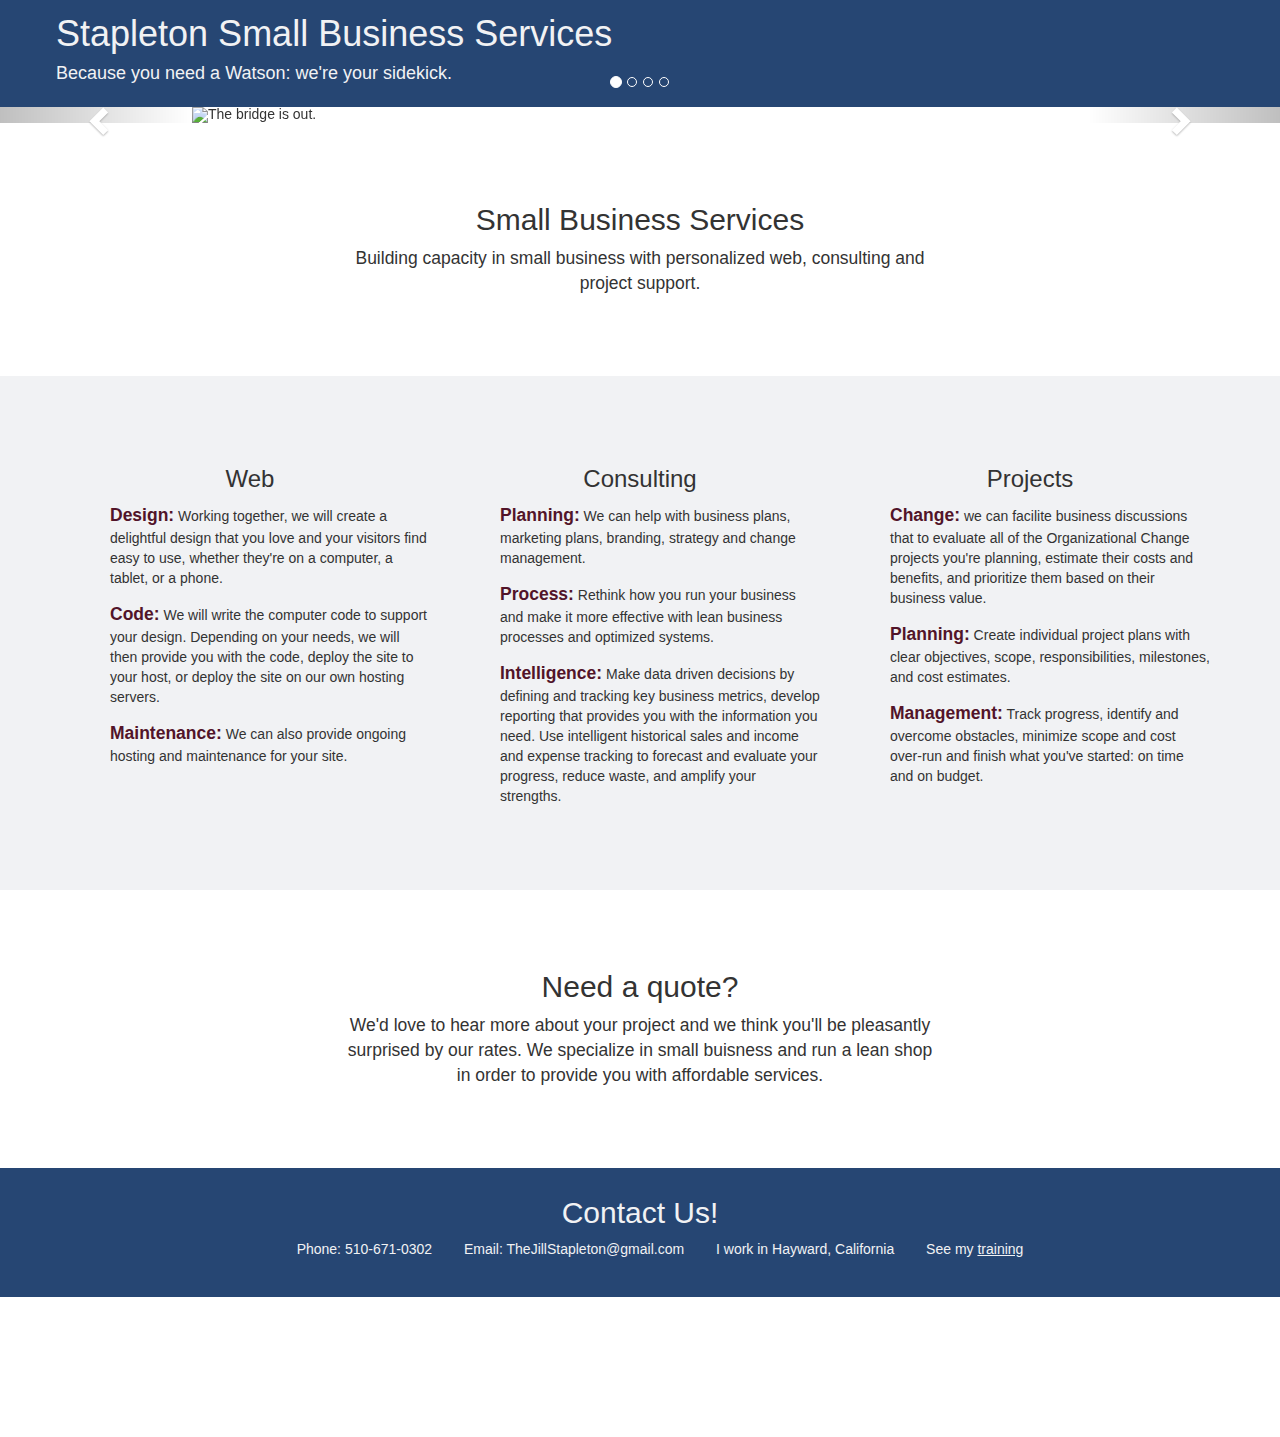
==== commit 9155767f: "added nine box exercise" ====
--- a/index.html
+++ b/index.html
@@ -24,7 +24,7 @@
       <!-- make three pages and link them to the nav bar-->
 
         <h1>Stapleton Small Business Services</h1>
-        <h4>Because you need a Watson, we're your sidekick.</h4>
+        <h4>Because you need a Watson: we're your sidekick.</h4>
         
       <!-- Save for when I need a nav bar
       <nav>
--- a/css/styles.css
+++ b/css/styles.css
@@ -2,307 +2,307 @@
 
     Title
 
-    Colors: 
-
-    5 Shades of Gray: Hue 215, Saturation 10% and various Brighness
-				black 			(215, 10%, 5%)
-				gray - dark 	(215, 10%, 20%)
-				gray - med 		(215, 10%, 40%)
-				gray - light 	(215, 10%, 60%)
-    			white 			(215, 10%, 95%)
-
-    Complimentary: 4 Hues - including 215 at various Saturation and Brightness
-    Main: 		dark blue 		(215, 50%, 30%)
-    Accent 1: 	light green 	(160, 20%, 60%)
-    Accent 2: 	taupe 			(5, 25%, 50%)
-    Accent 3: 	burgundy 		(340, 60%, 20%)
-
-    Brights: The same 4 Hues from Complimentary, at 100% Saturation and 75% Brightness
-    Bright Main:	blue 		(215, 100%, 75%)
-    Bright 1: 		green 		(160, 100%, 75%)
-    Bright 1: 		Red 		(5, 100%, 75%)
-    Bright 1: 		Pink 		(340, 100%, 75%)
-
 ****************************************************/
-/*----------------------------------------------
-	Color Variables
-------------------------------------------------*/
-
-:root {
-	/*Shades of Gray*/
-	--black:hsl(215, 10%, 5%);
-	--gray-dark:hsl(215, 10%, 20%);
-	--gray-med:hsl(215, 10%, 40%);
-	--gray-light:hsl(215, 10%, 60%);
-	--white:hsl(215, 10%, 95%);
-
-	/*Complimentary*/
-	--main-color:hsl(215, 50%, 30%);
-	--accent1:hsl(160, 20%, 60%);
-	--accent2:hsl(5, 25%, 50%);
-	--accent3:hsl(340, 60%, 20%);
-
-	/*Brights*/
-	--main-bright:hsl(215, 100%, 75%);
-	--bright1:hsl(160, 100%, 75%);
-	--bright2:hsl(5, 100%, 75%);
-	--bright3:hsl(340, 100%, 75%);
-}
-
-/*----------------------------------------------
-	Section separtors with descriptions
-------------------------------------------------*/
-
-/*----------------------------------------------
-	Default styling for all content
-------------------------------------------------*/
-
-/*----------------------------------------------
-	Base: styles by simple html element
-
-Contains:
-body, header, nav, main, footer
-h1, h2, h3, h4, h5, h6, p, ol, ul, 
-section, article, aside, li
-img, a, a:active, a:hover, a:focus,  
-
-Not yet used:
-figure, figcaption, 
-form, label, input, textarea, 
-------------------------------------------------*/
-body {
-
-}
-
-header{
-	background-color: var(--main-color);
-	color: var(--white);
-	padding: 1em;
-	padding-left: 4em;
-}
-
-nav {
-	background-color: var(--main-color);
-	color: var(--white);
-	text-align: right;
-}
-
-
-main {
-	
-}
-
-section {
-	padding-bottom: 5em;
-	padding-top: 5em;
-}
-
-
-footer {
-
-}
-
-h1, h2, h3, h4, h5, h6 {
-	margin-top: 0;
-
-}
-
-p {
-
-}
-
-ol, ul {
-
-}
-
-img {
-
-}
-
-a {
-  
-}
-
-a:active{
-
-}
-
-a:hover{
-  color: var(--main-bright);
-
-}
-
-a:focus{
-
-}
-
-blockquote{
-	text-align: center;
-	width: 50%;
-	margin: 0 auto;
-	border:none;
-
-}
-
-/*----------------------------------------------
-	class styles
-
-	class list: 
-	nav-bar: navigation bar
-------------------------------------------------*/
-
-/*----------------------------------------------
-                     nav
-------------------------------------------------*/
-
-.nav-bar {
-  list-style-type: none;
-  display:inline;
-  padding-right:.5em;
-}
-
-.nav-bar a {
-  color: var(--white);
-}
-
-.nav-bar a:hover {
-  color: var(--main-bright);
-
-}
-
-
-.block-align-center {
-	margin: auto;
-	width: 75%;
-
-}
-
-.carousel-section{
-	padding: 0;
-}
-
-.card-headline {
-	text-align: center;
-}
-
-.card-list {
-	list-style-type: none;
-}
-
-.card-list li{
-	margin-bottom: 1em;
-}
-
-.card-list-title {
-	font-size: 125%;
-	font-weight: bold;
-	color:var(--accent3);
-}
-
-.contact{
-  background-color: var(--main-color);
-  color: var(--white);
-  list-style-type: none;
-  text-align:center;
-  padding: 2em;
-
-}
-
-.contact li{
-	display: inline;
-	padding: 1em;
-}
-
-.contact a {
-  color: var(--white);
-  text-decoration: underline;
-
-}
-.contact a:hover {
-  color: var(--main-bright);
-
-}
-
-#carousel-med {
-	max-width: 70%;
-	margin: 0 auto;
-
-}
-
-
-
-
-/*****************************************************
-    Colors: this section for design purposes - to be deleted later
-
-****************************************************/
-
-
-.swatch-block {
-	display: inline-block;
-    padding: 2em;
- 
-}
-
-.black{
-	color: var(--white);
-	background-color: var(--black);
-}
-
-.gray-dark{
-	color: var(--white);
-	background-color: var(--gray-dark);
-}
-
-.gray-med{
-	color: var(--white);
-	background-color: var(--gray-med);
-}
-
-.gray-light{
-	background-color: var(--gray-light);
-}
-
-.white{
-	background-color: var(--white);
-
-}
-
-.main-color {
-	color: var(--white);
-    background-color: var(--main-color);
-}
-
-.accent1 {
-	color: var(--white);
-	background-color: var(--accent1);
-}
-
-.accent2 {
-	color: var(--white);
-	background-color: var(--accent2);
-}
-
-.accent3 {
-	color: var(--white);
-	background-color: var(--accent3);
-}
-
-.main-bright {
-	color: var(--white);
-	background-color: var(--main-bright );
-}
-
-.bright1 {
-	background-color: var(--bright1);
-}
-
-.bright2 {
-	color: var(--white);
-	background-color: var(--bright2);
-}
-
-.bright3 {
-	color: var(--white);
-	background-color: var(--bright3);
-}
+/* color variables */
+	/*----------------------------------------------
+		Color Variables
+
+		 Colors: 
+
+	    5 Shades of Gray: Hue 215, Saturation 10% and various Brighness
+					black 			(215, 10%, 5%)
+					gray - dark 	(215, 10%, 20%)
+					gray - med 		(215, 10%, 40%)
+					gray - light 	(215, 10%, 60%)
+	    			white 			(215, 10%, 95%)
+
+	    Complimentary: 4 Hues - including 215 at various Saturation and Brightness
+	    Main: 		dark blue 		(215, 50%, 30%)
+	    Accent 1: 	light green 	(160, 20%, 60%)
+	    Accent 2: 	taupe 			(5, 25%, 50%)
+	    Accent 3: 	burgundy 		(340, 60%, 20%)
+
+	    Brights: The same 4 Hues from Complimentary, at 100% Saturation and 75% Brightness
+	    Bright Main:	blue 		(215, 100%, 75%)
+	    Bright 1: 		green 		(160, 100%, 75%)
+	    Bright 1: 		Red 		(5, 100%, 75%)
+	    Bright 1: 		Pink 		(340, 100%, 75%)
+	------------------------------------------------*/
+
+	:root {
+		/*Shades of Gray*/
+		--black:hsl(215, 10%, 5%);
+		--gray-dark:hsl(215, 10%, 20%);
+		--gray-med:hsl(215, 10%, 40%);
+		--gray-light:hsl(215, 10%, 60%);
+		--white:hsl(215, 10%, 95%);
+
+		/*Complimentary*/
+		--main-color:hsl(215, 50%, 30%);
+		--accent1:hsl(160, 20%, 60%);
+		--accent2:hsl(5, 25%, 50%);
+		--accent3:hsl(340, 60%, 20%);
+
+		/*Brights*/
+		--main-bright:hsl(215, 100%, 75%);
+		--bright1:hsl(160, 100%, 75%);
+		--bright2:hsl(5, 100%, 75%);
+		--bright3:hsl(340, 100%, 75%);
+	}
+
+/* base styles */
+	/*----------------------------------------------
+		Base: styles by simple html element
+
+	Contains:
+	body, header, nav, main, footer
+	h1, h2, h3, h4, h5, h6, p, ol, ul, 
+	section, article, aside, li
+	img, a, a:active, a:hover, a:focus,  
+
+	Not yet used:
+	figure, figcaption, 
+	form, label, input, textarea, 
+	------------------------------------------------*/
+	body {
+
+	}
+
+	header{
+		background-color: var(--main-color);
+		color: var(--white);
+		padding: 1em;
+		padding-left: 4em;
+	}
+
+	nav {
+		background-color: var(--main-color);
+		color: var(--white);
+		text-align: right;
+	}
+
+
+	main {
+		
+	}
+
+	section {
+		padding-bottom: 5em;
+		padding-top: 5em;
+	}
+
+
+	footer {
+
+	}
+
+	h1, h2, h3, h4, h5, h6 {
+		margin-top: 0;
+
+	}
+
+	p {
+
+	}
+
+	ol, ul {
+
+	}
+
+	img {
+
+	}
+
+	a {
+	  
+	}
+
+	a:active{
+
+	}
+
+	a:hover{
+	  color: var(--main-bright);
+
+	}
+
+	a:focus{
+
+	}
+
+	blockquote{
+		text-align: center;
+		width: 50%;
+		margin: 0 auto;
+		border:none;
+
+	}
+
+/*classes and IDs*/
+	/*----------------------------------------------
+		class styles
+	------------------------------------------------*/
+
+
+	.nav-bar {
+	  list-style-type: none;
+	  display:inline;
+	  padding-right:.5em;
+	}
+
+	.nav-bar a {
+	  color: var(--white);
+	}
+
+	.nav-bar a:hover {
+	  color: var(--main-bright);
+
+	}
+
+
+	.block-align-center {
+		margin: auto;
+		width: 75%;
+
+	}
+
+	.carousel-section{
+		padding: 0;
+	}
+
+	.card-headline {
+		text-align: center;
+	}
+
+	.card-list {
+		list-style-type: none;
+	}
+
+	.card-list li{
+		margin-bottom: 1em;
+	}
+
+	.card-list-title {
+		font-size: 125%;
+		font-weight: bold;
+		color:var(--accent3);
+	}
+
+	.contact{
+	  background-color: var(--main-color);
+	  color: var(--white);
+	  list-style-type: none;
+	  text-align:center;
+	  padding: 2em;
+
+	}
+
+	.contact li{
+		display: inline;
+		padding: 1em;
+	}
+
+	.contact a {
+	  color: var(--white);
+	  text-decoration: underline;
+
+	}
+	.contact a:hover {
+	  color: var(--main-bright);
+
+	}
+
+	#carousel-med {
+		max-width: 70%;
+		margin: 0 auto;
+
+	}
+
+/*media*/
+
+  @media screen and (max-width: 500px) {
+    body {
+      font-size: 150%;
+
+    }
+
+    header {
+      background-color: var(--accent1);
+    }
+  }
+
+/* color swatch */
+	/*****************************************************
+	    Colors: this section for design purposes - to be deleted later
+
+	****************************************************/
+
+
+	.swatch-block {
+		display: inline-block;
+	    padding: 2em;
+	 
+	}
+
+	.black{
+		color: var(--white);
+		background-color: var(--black);
+	}
+
+	.gray-dark{
+		color: var(--white);
+		background-color: var(--gray-dark);
+	}
+
+	.gray-med{
+		color: var(--white);
+		background-color: var(--gray-med);
+	}
+
+	.gray-light{
+		background-color: var(--gray-light);
+	}
+
+	.white{
+		background-color: var(--white);
+
+	}
+
+	.main-color {
+		color: var(--white);
+	    background-color: var(--main-color);
+	}
+
+	.accent1 {
+		color: var(--white);
+		background-color: var(--accent1);
+	}
+
+	.accent2 {
+		color: var(--white);
+		background-color: var(--accent2);
+	}
+
+	.accent3 {
+		color: var(--white);
+		background-color: var(--accent3);
+	}
+
+	.main-bright {
+		color: var(--white);
+		background-color: var(--main-bright );
+	}
+
+	.bright1 {
+		background-color: var(--bright1);
+	}
+
+	.bright2 {
+		color: var(--white);
+		background-color: var(--bright2);
+	}
+
+	.bright3 {
+		color: var(--white);
+		background-color: var(--bright3);
+	}
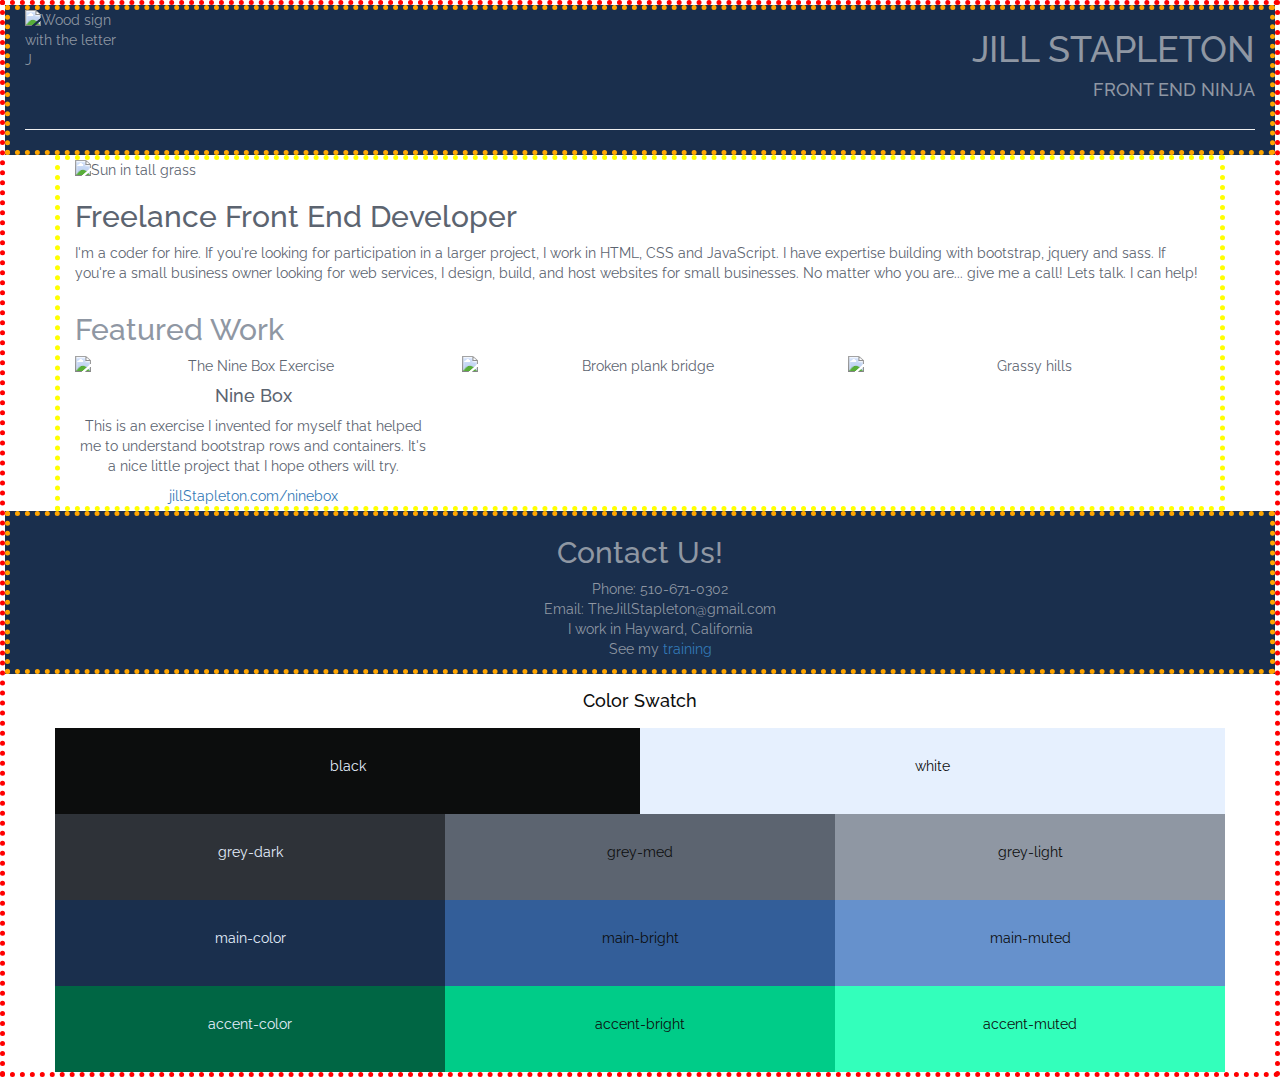
==== commit 8c302d73: "site redesign to match udacity portfolio site. add nine box. remove carousel." ====
--- a/index.html
+++ b/index.html
@@ -1,196 +1,192 @@
 <!DOCTYPE html>
 <html>
   <head>
-    <title>JS</title>
-    <meta charset="UTF-8" />
-    <link rel="stylesheet" href="https://maxcdn.bootstrapcdn.com/bootstrap/3.3.7/css/bootstrap.min.css">
-    <link rel="stylesheet" href="./css/styles.css">
-    
+     <meta charset="UTF-8" />
+     <meta http-equiv="X-UA-Compatible" content="IE=edge">
+     <meta name="viewport" content="width=device=width, initial-scale=1">
+     <title>Jill</title>
+       <!--stylesheets-->
+         <!--bootstrap css-->
+         <link rel="stylesheet" href="https://maxcdn.bootstrapcdn.com/bootstrap/3.3.7/css/bootstrap.min.css" integrity="sha384-BVYiiSIFeK1dGmJRAkycuHAHRg32OmUcww7on3RYdg4Va+PmSTsz/K68vbdEjh4u" crossorigin="anonymous">
+         <!--My font, from Google-->
+         <link href="https://fonts.googleapis.com/css?family=Raleway:100,400" rel="stylesheet">
+         <!--My css-->
+         <link rel="stylesheet" href="./css/styles.css">
+     <!-- **************************************************************
+         A porfolio of work showing some of the things I've done so far
+     ******************************************************************* -->    
   </head>
-  <!-- ********************************************************
-  
-          Website created by Jill Stapleton on 6/29/2017
+    <body>
+      <header class="container-fluid"><!-- header container -->
+        <div class="row"> <!-- logo and header text -->
+          <div class="col-xs-6">
+            <img class="jlogo img-responsive" src="./images/woodj.jpg" alt="Wood sign with the letter J"/>
+          </div>
+          
+          <div class="col-md-6 text-right text-uppercase">
+              <h1 class="jtitleSuper">Jill Stapleton</h1>
+              <h4>Front End Ninja</h4>
+          </div>
+        </div><!-- end logo and header text -->
+        
+        <div class="row"> <!-- horizontal rule -->
+          <div class="col-md-12">
+            <hr>
+          </div>
+        </div><!-- end hr -->
+      </header>
 
-  ********************************************************* -->
-  <body>
+      <Main class="container">
 
-    <header> <!-- to do: -->
-      <!-- ******************************************************
-  
-                            Header
+        <section class="row jFeatureImage"><!-- featured image -->
+          <div class="col-xs-12">
+            <img class="img-responsive center-block" src="./images/sundown.jpg" alt="Sun in tall grass">
+          </div>
+        </section><!-- end featured image -->
 
-      *******************************************************-->   
-      <!-- to do: -->
-      <!-- make three pages and link them to the nav bar-->
+        <section class="row"> <!-- block quote -->   
+          <div class="col-xs-12"> 
+            <!-- ********************************************************
+            block quote: describes my buisness
+            ********************************************************* -->
+              <h2>Freelance Front End Developer</h2>
+              <p>I'm a coder for hire. If you're looking for participation in a larger project, I work in HTML, CSS and JavaScript. I have expertise building with bootstrap, jquery and sass. If you're a small business owner looking for web services, I design, build, and host websites for small businesses. No matter who you are... give me a call! Lets talk. I can help!</p>  
+          </div>
+        </section> <!-- end block quote section -->
 
-        <h1>Stapleton Small Business Services</h1>
-        <h4>Because you need a Watson: we're your sidekick.</h4>
-        
-      <!-- Save for when I need a nav bar
-      <nav>
-        <ul class="nav-bar"> 
-          <li class="nav-bar"><a href=#>Web</a></li>
-          <li class="nav-bar"><a href=#>Consulting</a></li>
-          <li class="nav-bar"><a href=#>Projects</a></li>
-        </ul>
-      </nav>
-      -->
-    </header>
-    
-  	<main>
-      <!-- ********************************************************
-     
-                              Main Content
-    
-      ********************************************************* --> 
-
-      <section class="carousel-section"> <!-- Carousel Container --> <!-- to do: -->
-        <!-- ********************************************************
-            Feature slide show including background images and overlaid text with background 
-        ********************************************************* -->  
-            <!-- to do: -->
-            <!-- make image overlays -->
-            <!-- change slide transition timing: slower -->
-            <!-- Optimize pictures: smaller file size -->
-        <div id="myCarousel" class="carousel slide" data-ride="carousel">
-          <!-- Indicators -->
-          <ol class="carousel-indicators">
-            <li data-target="#myCarousel" data-slide-to="0" class="active"></li>
-            <li data-target="#myCarousel" data-slide-to="1"></li>
-            <li data-target="#myCarousel" data-slide-to="2"></li>
-            <li data-target="#myCarousel" data-slide-to="3"></li>
-          </ol>
-
-          <!-- List of slides -->
-          <div class="carousel-inner">
-            <div class="item active">
-              <img id="carousel-med" src="images/bridge.jpg" alt="The bridge is out.">
-            </div>
-            <div class="item">
-              <img id="carousel-med" src="images/dam.jpg" alt="Fallen logs daming a stream.">
-            </div>
-            <div class="item">
-              <img id="carousel-med" src="images/hills.jpg" alt="Hills in the wine country.">
-            </div>
-            <div class="item">
-              <img id="carousel-med" src="images/sundown.jpg" alt="Sun and shadows on tall grasses.">
+        <section>  <!-- featured work section -->
+          <div class="row"><!-- headline -->
+            <div class="col-md-12">
+              <h2 class="jtextMuted">Featured Work</h2>
             </div>
           </div>
 
-          <!-- Left and right controls -->
-          <a class="left carousel-control" href="#myCarousel" data-slide="prev">
-            <span class="glyphicon glyphicon-chevron-left"></span>
-            <span class="sr-only">Previous</span>
-          </a>
-          <a class="right carousel-control" href="#myCarousel" data-slide="next">
-            <span class="glyphicon glyphicon-chevron-right"></span>
-            <span class="sr-only">Next</span>
-          </a>
-        </div>
-      </section>
+          <div class="row jcatalog text-center"> <!-- catalog rows -->
+            <div class="col-xs-12 col-sm-6 col-md-4">
+              <img class="img-responsive center-block" src="./images/nineBox.jpg" alt="The Nine Box Exercise">
+              <h4>Nine Box</h4>
+              <p>This is an exercise I invented for myself that helped me to understand bootstrap rows and containers. It's a nice little project that I hope others will try.</p>
+              <a href="./pages/ninebox.html">jillStapleton.com/ninebox</a>
+            </div>
+            <div class="col-xs-12 col-sm-6 col-md-4">
+              <img class="img-responsive center-block" src="./images/rsz_bridge.jpg" alt="Broken plank bridge">
+              <h4></h4>
+              <p></p>
+            </div>
+            <div class="col-xs-12 col-sm-6 col-md-4">
+              <img class="img-responsive center-block" src="./images/rsz_hills.jpg" alt="Grassy hills">
+              <h4></h4>
+              <p></p>
+            </div>
+          </div><!-- end of catalog rows -->
+        </section><!-- end featured work section -->
+    </Main>
 
-      <section> <!-- block quote -->   
-        <div> 
-          <!-- ********************************************************
-              block quote: describes my buisness
-          ********************************************************* -->
-          <blockquote>
-            <h2>Small Business Services</h2>
-            Building capacity in small business with personalized web, consulting and project support.
-          </blockquote>
-        </div>
-      </section>
-
-          
-      <section class="white"> <!-- service descriptions --> <!-- to do: -->
-        <!-- ********************************************************
-            services: list of services displayed as cards with centered graphic, title, and descriptive text
-        ********************************************************* -->
-        <!-- to do: -->
-        <!-- Get, add and style icons for each card -->
-
-        <div class="container">
-          <div class="row">
-            <div class="col-md-4">
-              <img ref=#> <!-- Future icon -->
-              <h3 class="card-headline">Web</h3>
-              <ol class="card-list">
-                <li><span class="card-list-title">Design:</span> Working together, we will create a delightful design that you love and your visitors find easy to use, whether they're on a computer, a tablet, or a phone. </li>
-                <li><span class="card-list-title">Code:</span> We will write the computer code to support your design. Depending on your needs, we will then provide you with the code, deploy the site to your host, or deploy the site on our own hosting servers.</li>
-                <li><span class="card-list-title">Maintenance:</span> We can also provide ongoing hosting and maintenance for your site.</li>
-              </ol>
-            </div>
-            <div class="col-md-4">
-              <img ref=#> <!-- Future icon -->
-              <h3 class="card-headline">Consulting</h3>
-              <ol class="card-list">
-                <li><span class="card-list-title">Planning:</span> We can help with business plans, marketing plans, branding, strategy and change management.</li>
-                <li><span class="card-list-title">Process:</span> Rethink how you run your business and make it more effective with lean business processes and optimized systems. </li>
-                <li><span class="card-list-title">Intelligence:</span> Make data driven decisions by defining and tracking key business metrics, develop reporting that provides you with the information you need. Use intelligent historical sales and income and expense tracking to forecast and evaluate your progress, reduce waste, and amplify your strengths.</li>
-              </ol>
-            </div>
-            <div class="col-md-4">
-              <img ref=#> <!-- Future icon -->
-              <h3 class="card-headline">Projects</h3>
-              <ol class="card-list">
-                <li><span class="card-list-title">Change:</span> we can facilite business discussions that to evaluate all of the Organizational Change projects you're planning, estimate their costs and benefits, and prioritize them based on their business value. </li>
-                <li><span class="card-list-title">Planning:</span> Create individual project plans with clear objectives, scope, responsibilities, milestones, and cost estimates.</li>
-                <li><span class="card-list-title">Management:</span> Track progress, identify and overcome obstacles, minimize scope and cost over-run and finish what you've started: on time and on budget.</li>
-              </ol>
-            </div>
-          </div> 
-        </div>
-      </section>
-
-      <section> <!-- call to action --><!-- to do: -->
-        <!-- ********************************************************
-            Call to Action: solicitation text and contact button
-        ********************************************************* --> 
-            <!-- to do: -->
-            <!-- create contact me button with modal form --> 
-          <blockquote>
-            <h2>Need a quote?</h2>
-            We'd love to hear more about your project and we think you'll be pleasantly surprised by our rates. We specialize in small buisness and run a lean shop in order to provide you with affordable services. 
-          </blockquote>
-      </section>
-    
-    </main>
   
-    <footer>
-     <!-- ********************************************************
-    
-                              Footer
-    
-      ********************************************************* -->
-
+    <footer class="container-fluid">
       <!-- ********************************************************
           contact info, site map, latest posts, newsleter/social media
       ********************************************************* -->  
-      <div class="contact">
         <h2>Contact Us!</h2>
-        <ul>
+        <ul class="jnoList">
           <li>Phone: 510-671-0302</li>
           <li>Email: TheJillStapleton@gmail.com</li>
           <li>I work in Hayward, California</li>
           <li>See my <a href="https://www.codeschool.com/users/JillS">training</a></li>
         </ul>
-      </div>
     </footer>
+  
 
-  
-    <section class="javaScript">
-      <!-- ********************************************************
-                               
-                               javaScript 
-      
+    <section><!-- javaScript -->
+      <!-- ********************************************************                      
+                                 javaScript 
       ********************************************************* -->
+      <!--My javascript-->
       <script src="./scripts.js"></script>
-      <script
-      src="https://code.jquery.com/jquery-3.2.1.js"
-      integrity="sha256-DZAnKJ/6XZ9si04Hgrsxu/8s717jcIzLy3oi35EouyE="
-      crossorigin="anonymous"></script>
-      <script src="https://maxcdn.bootstrapcdn.com/bootstrap/3.3.7/js/bootstrap.min.js"></script>
+      <!--jquery-->
+      <script src="https://code.jquery.com/jquery-3.2.1.js" integrity="sha256-DZAnKJ/6XZ9si04Hgrsxu/8s717jcIzLy3oi35EouyE=" crossorigin="anonymous"></script>
+      <!--bootstrap javascript-->
+      <script src="https://maxcdn.bootstrapcdn.com/bootstrap/3.3.7/js/bootstrap.min.js" integrity="sha384-Tc5IQib027qvyjSMfHjOMaLkfuWVxZxUPnCJA7l2mCWNIpG9mGCD8wGNIcPD7Txa" crossorigin="anonymous"></script>
     </section>
 
+
+<section class="swatch"> <!-- to do: delete it when site is done -->
+        <!-- ********************************************************
+                               
+                               color swatch
+                (to be used during design and deleted later) 
+
+      ********************************************************* -->  
+        <div class="container">
+
+          <div class="row">  
+             <div class="swatch-text col-xs-12">
+              <h4>Color Swatch</h4>
+            </div>
+           </div>
+          <div class="row">
+          <!-- Shades of grey -->
+            <div class="swatch-block black col-xs-6">
+              <p>black</p>
+            </div>
+            <div class="swatch-block white col-xs-6">
+              <p>white</p>
+            </div>
+        </div><!-- end row -->
+        <div class="row"> 
+            <div class="swatch-block grey-dark col-xs-4">
+              <p>grey-dark</p>
+            </div>
+            <div class="swatch-block grey-med col-xs-4">
+              <p>grey-med</p>
+            </div>
+            <div class="swatch-block grey-light col-xs-4">
+              <p>grey-light</p>
+            </div>
+        </div><!-- end row -->
+        <div class="row">    
+          <!-- Main Color -->
+            <div class="swatch-block main-color col-xs-4">
+              <p>main-color</p>
+            </div>
+            <div class="swatch-block main-bright col-xs-4">
+              <p>main-bright</p>
+            </div>
+            <div class="swatch-block main-muted col-xs-4">
+              <p>main-muted</p>
+            </div>
+        </div><!-- end row -->
+        <div class="row">    
+          <!-- Accent Color -->
+            <div class="swatch-block accent-color col-xs-4">
+              <p>accent-color</p>
+            </div>
+            <div class="swatch-block accent-bright col-xs-4">
+              <p>accent-bright</p>
+            </div>            
+            <div class="swatch-block accent-muted col-xs-4">
+              <p>accent-muted</p>
+            </div>
+
+          </div><!-- end row -->
+
+        </div>
+    </section>
+   
+
   </body>
-</html>+
+
+</html>
+
+    
+
+  <!-- to do: -->
+
+    <!-- 
+    everything
+
+
+
+     -->
+
--- a/css/styles.css
+++ b/css/styles.css
@@ -3,306 +3,165 @@
     Title
 
 ****************************************************/
-/* color variables */
-	/*----------------------------------------------
-		Color Variables
 
-		 Colors: 
+:root {
+		/*Shades of grey*/
+		--black:hsl(215, 5%, 5%);
+		--grey-dark:hsl(215, 10%, 20%);
+		--grey-med:hsl(215, 10%, 40%);
+		--grey-light:hsl(215, 10%, 60%);
+		--white:hsl(215, 95%, 95%);
 
-	    5 Shades of Gray: Hue 215, Saturation 10% and various Brighness
-					black 			(215, 10%, 5%)
-					gray - dark 	(215, 10%, 20%)
-					gray - med 		(215, 10%, 40%)
-					gray - light 	(215, 10%, 60%)
-	    			white 			(215, 10%, 95%)
+		/*Main Color*/
+		--main-color:hsl(215, 50%, 20%);
+		--main-bright:hsl(215, 50%, 40%);
+		--main-muted:hsl(215, 50%, 60%);
 
-	    Complimentary: 4 Hues - including 215 at various Saturation and Brightness
-	    Main: 		dark blue 		(215, 50%, 30%)
-	    Accent 1: 	light green 	(160, 20%, 60%)
-	    Accent 2: 	taupe 			(5, 25%, 50%)
-	    Accent 3: 	burgundy 		(340, 60%, 20%)
-
-	    Brights: The same 4 Hues from Complimentary, at 100% Saturation and 75% Brightness
-	    Bright Main:	blue 		(215, 100%, 75%)
-	    Bright 1: 		green 		(160, 100%, 75%)
-	    Bright 1: 		Red 		(5, 100%, 75%)
-	    Bright 1: 		Pink 		(340, 100%, 75%)
-	------------------------------------------------*/
-
-	:root {
-		/*Shades of Gray*/
-		--black:hsl(215, 10%, 5%);
-		--gray-dark:hsl(215, 10%, 20%);
-		--gray-med:hsl(215, 10%, 40%);
-		--gray-light:hsl(215, 10%, 60%);
-		--white:hsl(215, 10%, 95%);
-
-		/*Complimentary*/
-		--main-color:hsl(215, 50%, 30%);
-		--accent1:hsl(160, 20%, 60%);
-		--accent2:hsl(5, 25%, 50%);
-		--accent3:hsl(340, 60%, 20%);
-
-		/*Brights*/
-		--main-bright:hsl(215, 100%, 75%);
-		--bright1:hsl(160, 100%, 75%);
-		--bright2:hsl(5, 100%, 75%);
-		--bright3:hsl(340, 100%, 75%);
+		/*Accent*/
+		--accent-color:hsl(160, 100%, 20%);
+		--accent-bright:hsl(160, 100%, 40%);
+		--accent-muted:hsl(160, 100%, 60%);
 	}
 
 /* base styles */
 	/*----------------------------------------------
 		Base: styles by simple html element
-
-	Contains:
-	body, header, nav, main, footer
-	h1, h2, h3, h4, h5, h6, p, ol, ul, 
-	section, article, aside, li
-	img, a, a:active, a:hover, a:focus,  
-
-	Not yet used:
-	figure, figcaption, 
-	form, label, input, textarea, 
 	------------------------------------------------*/
 	body {
-
+		font-family: 'Raleway', sans-serif;
+		color:var(--grey-med);
+		border:5px dotted red;
 	}
 
-	header{
+	header, footer{
+		border: 5px dotted orange;
 		background-color: var(--main-color);
-		color: var(--white);
-		padding: 1em;
-		padding-left: 4em;
+		color: var(--grey-light);
 	}
 
-	nav {
-		background-color: var(--main-color);
-		color: var(--white);
-		text-align: right;
+	footer {
+		text-align: center;
 	}
 
 
+
 	main {
-		
-	}
-
-	section {
-		padding-bottom: 5em;
-		padding-top: 5em;
-	}
-
-
-	footer {
-
-	}
-
-	h1, h2, h3, h4, h5, h6 {
-		margin-top: 0;
-
-	}
-
-	p {
-
-	}
-
-	ol, ul {
-
-	}
-
-	img {
-
-	}
-
-	a {
-	  
-	}
-
-	a:active{
-
-	}
-
-	a:hover{
-	  color: var(--main-bright);
-
-	}
-
-	a:focus{
-
-	}
-
-	blockquote{
-		text-align: center;
-		width: 50%;
-		margin: 0 auto;
-		border:none;
-
+		border:5px dotted yellow;
 	}
 
 /*classes and IDs*/
 	/*----------------------------------------------
 		class styles
 	------------------------------------------------*/
+  .jtextMuted {
+  	color:var(--grey-light);
+  }
+
+  .jnoList {
+  	list-style-type: none;
+  }
+
+  .jlogo {
+  	max-width: 7em;
+
+  }
 
 
-	.nav-bar {
-	  list-style-type: none;
-	  display:inline;
-	  padding-right:.5em;
-	}
+/*For checking my boxes*/
+.jborderRed {
+	border: 5px solid red;
+}
 
-	.nav-bar a {
-	  color: var(--white);
-	}
+.jborderOrange {
+	border: 5px solid red;
+}
 
-	.nav-bar a:hover {
-	  color: var(--main-bright);
+.jborderYellow {
+	border: 5px solid red;
+}
 
-	}
+.jborderGreen {
+	border: 5px solid red;
+}
+
+.jborderBlue {
+	border: 5px solid red;
+}
+
+.jborderPurple {
+	border: 5px solid red;
+}
 
 
-	.block-align-center {
-		margin: auto;
-		width: 75%;
-
-	}
-
-	.carousel-section{
-		padding: 0;
-	}
-
-	.card-headline {
-		text-align: center;
-	}
-
-	.card-list {
-		list-style-type: none;
-	}
-
-	.card-list li{
-		margin-bottom: 1em;
-	}
-
-	.card-list-title {
-		font-size: 125%;
-		font-weight: bold;
-		color:var(--accent3);
-	}
-
-	.contact{
-	  background-color: var(--main-color);
-	  color: var(--white);
-	  list-style-type: none;
-	  text-align:center;
-	  padding: 2em;
-
-	}
-
-	.contact li{
-		display: inline;
-		padding: 1em;
-	}
-
-	.contact a {
-	  color: var(--white);
-	  text-decoration: underline;
-
-	}
-	.contact a:hover {
-	  color: var(--main-bright);
-
-	}
-
-	#carousel-med {
-		max-width: 70%;
-		margin: 0 auto;
-
-	}
-
+	
 /*media*/
 
-  @media screen and (max-width: 500px) {
-    body {
-      font-size: 150%;
 
-    }
 
-    header {
-      background-color: var(--accent1);
-    }
+/*color swatch*/
+  /*****************************************************
+      Colors: this section for design purposes - to be deleted later
+  ****************************************************/
+  
+  .swatch-text {
+  	padding: 0.5em;
+    color: var(--black);
+    text-align: center;
+   }
+
+  .swatch-block {
+	padding: 2em;
+    color: var(--black);
+    text-align: center;
+    vertical-align: bottom;
+   }
+
+  .black{
+    color: var(--white);
+    background-color: var(--black);
   }
 
-/* color swatch */
-	/*****************************************************
-	    Colors: this section for design purposes - to be deleted later
+  .grey-dark{
+    color: var(--white);
+    background-color: var(--grey-dark);
+  }
 
-	****************************************************/
+  .grey-med{
+    background-color: var(--grey-med);
+  }
 
+  .grey-light{
+    background-color: var(--grey-light);
+  }
 
-	.swatch-block {
-		display: inline-block;
-	    padding: 2em;
-	 
-	}
+  .white{
+    background-color: var(--white);
+  }
 
-	.black{
-		color: var(--white);
-		background-color: var(--black);
-	}
+  .main-color {
+    color: var(--white);
+      background-color: var(--main-color);
+  }
 
-	.gray-dark{
-		color: var(--white);
-		background-color: var(--gray-dark);
-	}
+  .main-bright {
+    color: var(--black);
+    background-color: var(--main-bright);
+  }
 
-	.gray-med{
-		color: var(--white);
-		background-color: var(--gray-med);
-	}
+  .main-muted {
+    color: var(--black);
+    background-color: var(--main-muted);
+  }
 
-	.gray-light{
-		background-color: var(--gray-light);
-	}
+  .accent-color {
+    color: var(--white);
+    background-color: var(--accent-color);
+  }
 
-	.white{
-		background-color: var(--white);
+  .accent-muted {
+    background-color: var(--accent-muted );
+  }
 
-	}
-
-	.main-color {
-		color: var(--white);
-	    background-color: var(--main-color);
-	}
-
-	.accent1 {
-		color: var(--white);
-		background-color: var(--accent1);
-	}
-
-	.accent2 {
-		color: var(--white);
-		background-color: var(--accent2);
-	}
-
-	.accent3 {
-		color: var(--white);
-		background-color: var(--accent3);
-	}
-
-	.main-bright {
-		color: var(--white);
-		background-color: var(--main-bright );
-	}
-
-	.bright1 {
-		background-color: var(--bright1);
-	}
-
-	.bright2 {
-		color: var(--white);
-		background-color: var(--bright2);
-	}
-
-	.bright3 {
-		color: var(--white);
-		background-color: var(--bright3);
-	}
+  .accent-bright {
+    background-color: var(--accent-bright);
+  }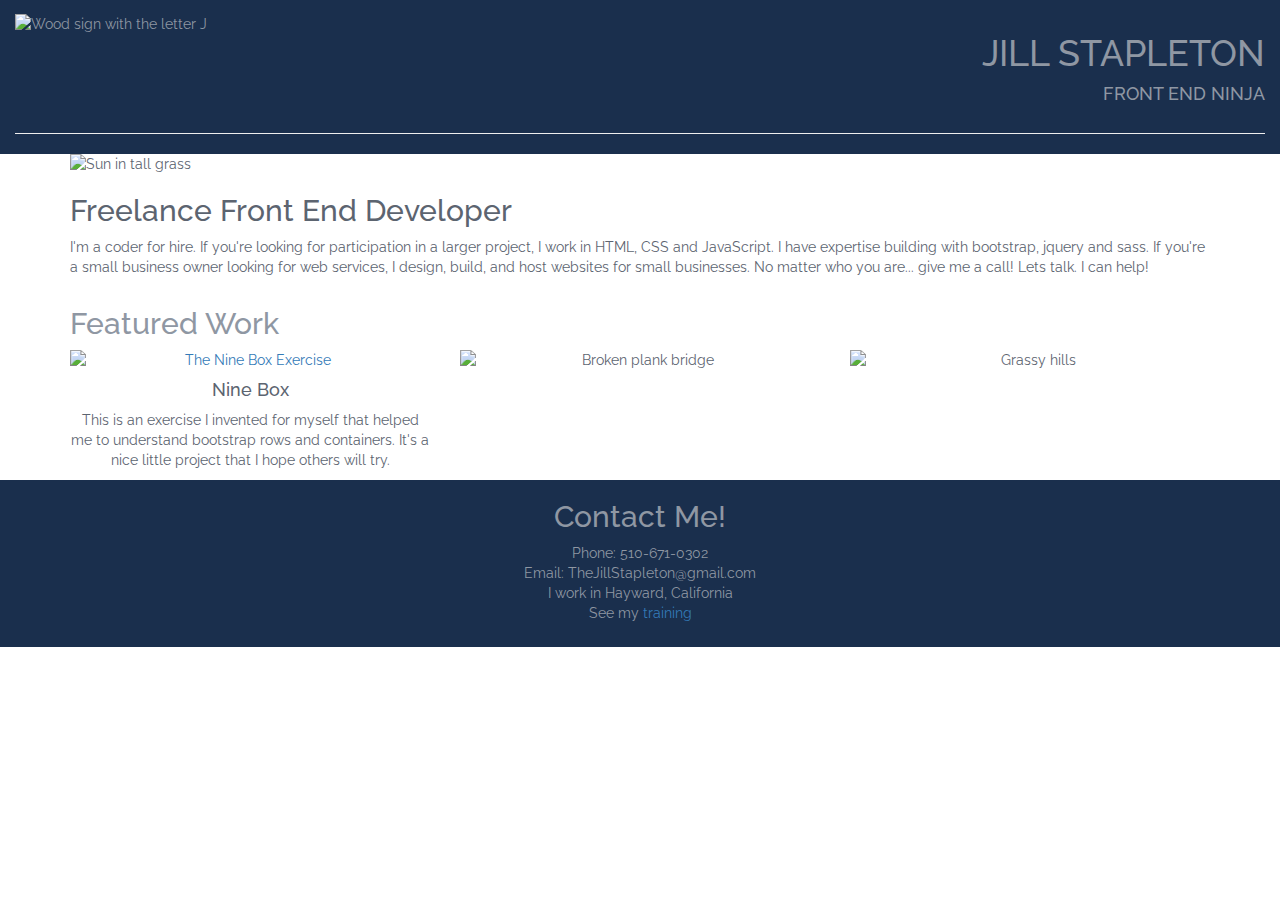
==== commit 9cef5fe9: "create html skeleton for tools page, create styling for tools page, minor chanes to base files and n" ====
--- a/index.html
+++ b/index.html
@@ -19,11 +19,11 @@
     <body>
       <header class="container-fluid"><!-- header container -->
         <div class="row"> <!-- logo and header text -->
-          <div class="col-xs-6">
+          <div class="col-xs-3">
             <img class="jlogo img-responsive" src="./images/woodj.jpg" alt="Wood sign with the letter J"/>
           </div>
           
-          <div class="col-md-6 text-right text-uppercase">
+          <div class="col-md-9 text-right text-uppercase">
               <h1 class="jtitleSuper">Jill Stapleton</h1>
               <h4>Front End Ninja</h4>
           </div>
@@ -63,10 +63,9 @@
 
           <div class="row jcatalog text-center"> <!-- catalog rows -->
             <div class="col-xs-12 col-sm-6 col-md-4">
-              <img class="img-responsive center-block" src="./images/nineBox.jpg" alt="The Nine Box Exercise">
+              <a href="./pages/ninebox.html"><img class="img-responsive center-block" src="./images/nineBox.jpg" alt="The Nine Box Exercise"></a>
               <h4>Nine Box</h4>
               <p>This is an exercise I invented for myself that helped me to understand bootstrap rows and containers. It's a nice little project that I hope others will try.</p>
-              <a href="./pages/ninebox.html">jillStapleton.com/ninebox</a>
             </div>
             <div class="col-xs-12 col-sm-6 col-md-4">
               <img class="img-responsive center-block" src="./images/rsz_bridge.jpg" alt="Broken plank bridge">
@@ -87,7 +86,7 @@
       <!-- ********************************************************
           contact info, site map, latest posts, newsleter/social media
       ********************************************************* -->  
-        <h2>Contact Us!</h2>
+        <h2 >Contact Me!</h2>
         <ul class="jnoList">
           <li>Phone: 510-671-0302</li>
           <li>Email: TheJillStapleton@gmail.com</li>
@@ -117,7 +116,7 @@
                 (to be used during design and deleted later) 
 
       ********************************************************* -->  
-        <div class="container">
+    <!--     <div class="container">
 
           <div class="row">  
              <div class="swatch-text col-xs-12">
@@ -125,14 +124,16 @@
             </div>
            </div>
           <div class="row">
-          <!-- Shades of grey -->
+      
+
             <div class="swatch-block black col-xs-6">
               <p>black</p>
             </div>
             <div class="swatch-block white col-xs-6">
               <p>white</p>
             </div>
-        </div><!-- end row -->
+        </div>
+
         <div class="row"> 
             <div class="swatch-block grey-dark col-xs-4">
               <p>grey-dark</p>
@@ -143,9 +144,11 @@
             <div class="swatch-block grey-light col-xs-4">
               <p>grey-light</p>
             </div>
-        </div><!-- end row -->
+        </div>
+
         <div class="row">    
-          <!-- Main Color -->
+        
+
             <div class="swatch-block main-color col-xs-4">
               <p>main-color</p>
             </div>
@@ -155,9 +158,11 @@
             <div class="swatch-block main-muted col-xs-4">
               <p>main-muted</p>
             </div>
-        </div><!-- end row -->
+        </div>
+
         <div class="row">    
-          <!-- Accent Color -->
+          
+
             <div class="swatch-block accent-color col-xs-4">
               <p>accent-color</p>
             </div>
@@ -168,9 +173,10 @@
               <p>accent-muted</p>
             </div>
 
-          </div><!-- end row -->
+          </div>
 
-        </div>
+
+        </div> -->
     </section>
    
 
--- a/css/styles.css
+++ b/css/styles.css
@@ -1,8 +1,22 @@
 /*****************************************************
+     Title: Jill Stapleton - root styles for all jillstapleton.com pages
 
-    Title
+     Note that most styles are the root and index page styles, 
+     all other pages in the site have a smaller attached css stylesheet with page specific styles
 
+     Styling conventions:
+     1. Most styles are in the main css stylesheet. Page specific styles are separate
+     2. Naming convention: 
+     	a. custom classes bagin with a j: this helps me separate my own styling from the framework styling
+     	b. similarly, custom classes that trigger javascript actions begin with jj.
 ****************************************************/
+
+/*Colors*/
+
+  /*----------------------------------------------
+    Color Variables
+  ------------------------------------------------*/
+
 
 :root {
 		/*Shades of grey*/
@@ -30,67 +44,71 @@
 	body {
 		font-family: 'Raleway', sans-serif;
 		color:var(--grey-med);
-		border:5px dotted red;
 	}
 
 	header, footer{
-		border: 5px dotted orange;
 		background-color: var(--main-color);
 		color: var(--grey-light);
+	}
+	
+	header {
+		padding-top: 1em;
 	}
 
 	footer {
 		text-align: center;
+		padding-bottom: 1em;
 	}
 
-
-
-	main {
-		border:5px dotted yellow;
-	}
 
 /*classes and IDs*/
 	/*----------------------------------------------
 		class styles
 	------------------------------------------------*/
-  .jtextMuted {
-  	color:var(--grey-light);
-  }
+	  .jtextMuted {
+	  	color:var(--grey-light);
+	  }
 
-  .jnoList {
-  	list-style-type: none;
-  }
+	  .jnoList {
+	  	list-style-type: none;
+	  	padding-left:0; 
+	  }
 
-  .jlogo {
-  	max-width: 7em;
+	  .jlogo {
+	    min-width: 5em;
 
-  }
-
+	  }
 
 /*For checking my boxes*/
-.jborderRed {
-	border: 5px solid red;
-}
+	/*----------------------------------------------
+		border checking styles
+		- after doing my nine box exercise, I brought the border styles into my main css.
+		  I now use them a lot - whenever I'm making a new page and need to check to be sure everything is in the right place. 
+	------------------------------------------------*/
 
-.jborderOrange {
-	border: 5px solid red;
-}
+	.jborderRed {
+		border: 5px solid red;
+	}
 
-.jborderYellow {
-	border: 5px solid red;
-}
+	.jborderOrange {
+		border: 5px solid orange;
+	}
 
-.jborderGreen {
-	border: 5px solid red;
-}
+	.jborderYellow {
+		border: 5px solid yellow;
+	}
 
-.jborderBlue {
-	border: 5px solid red;
-}
+	.jborderGreen {
+		border: 5px solid green;
+	}
 
-.jborderPurple {
-	border: 5px solid red;
-}
+	.jborderBlue {
+		border: 5px solid blue;
+	}
+
+	.jborderPurple {
+		border: 5px solid purple;
+	}
 
 
 	
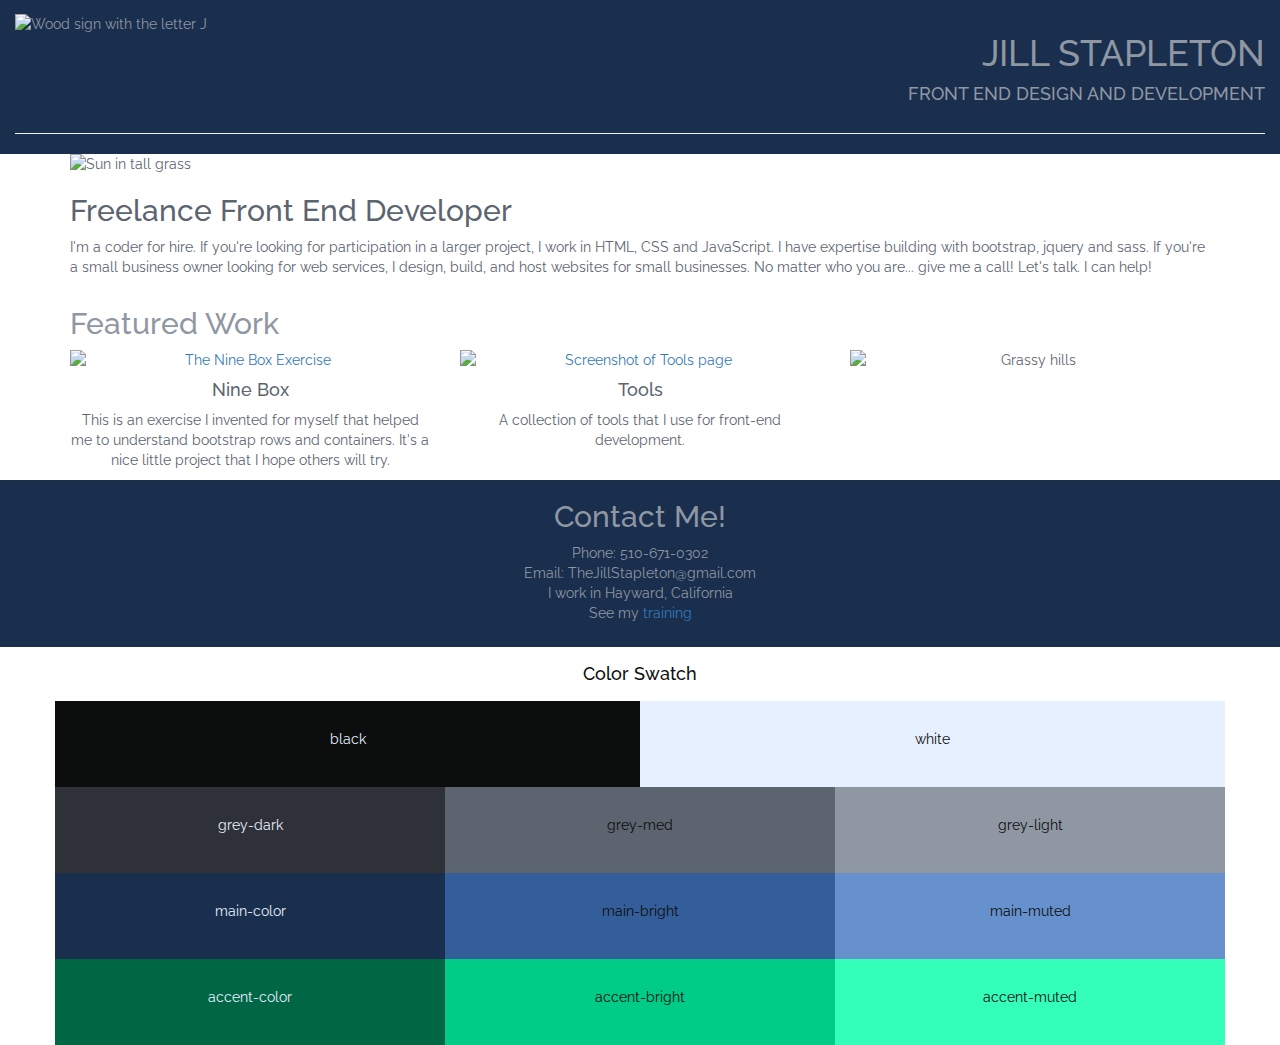
==== commit 6728fcd7: "Add files via upload" ====
--- a/index.html
+++ b/index.html
@@ -1,198 +1,199 @@
-<!DOCTYPE html>
-<html>
-  <head>
-     <meta charset="UTF-8" />
-     <meta http-equiv="X-UA-Compatible" content="IE=edge">
-     <meta name="viewport" content="width=device=width, initial-scale=1">
-     <title>Jill</title>
-       <!--stylesheets-->
-         <!--bootstrap css-->
-         <link rel="stylesheet" href="https://maxcdn.bootstrapcdn.com/bootstrap/3.3.7/css/bootstrap.min.css" integrity="sha384-BVYiiSIFeK1dGmJRAkycuHAHRg32OmUcww7on3RYdg4Va+PmSTsz/K68vbdEjh4u" crossorigin="anonymous">
-         <!--My font, from Google-->
-         <link href="https://fonts.googleapis.com/css?family=Raleway:100,400" rel="stylesheet">
-         <!--My css-->
-         <link rel="stylesheet" href="./css/styles.css">
-     <!-- **************************************************************
-         A porfolio of work showing some of the things I've done so far
-     ******************************************************************* -->    
-  </head>
-    <body>
-      <header class="container-fluid"><!-- header container -->
-        <div class="row"> <!-- logo and header text -->
-          <div class="col-xs-3">
-            <img class="jlogo img-responsive" src="./images/woodj.jpg" alt="Wood sign with the letter J"/>
-          </div>
-          
-          <div class="col-md-9 text-right text-uppercase">
-              <h1 class="jtitleSuper">Jill Stapleton</h1>
-              <h4>Front End Ninja</h4>
-          </div>
-        </div><!-- end logo and header text -->
-        
-        <div class="row"> <!-- horizontal rule -->
-          <div class="col-md-12">
-            <hr>
-          </div>
-        </div><!-- end hr -->
-      </header>
-
-      <Main class="container">
-
-        <section class="row jFeatureImage"><!-- featured image -->
-          <div class="col-xs-12">
-            <img class="img-responsive center-block" src="./images/sundown.jpg" alt="Sun in tall grass">
-          </div>
-        </section><!-- end featured image -->
-
-        <section class="row"> <!-- block quote -->   
-          <div class="col-xs-12"> 
-            <!-- ********************************************************
-            block quote: describes my buisness
-            ********************************************************* -->
-              <h2>Freelance Front End Developer</h2>
-              <p>I'm a coder for hire. If you're looking for participation in a larger project, I work in HTML, CSS and JavaScript. I have expertise building with bootstrap, jquery and sass. If you're a small business owner looking for web services, I design, build, and host websites for small businesses. No matter who you are... give me a call! Lets talk. I can help!</p>  
-          </div>
-        </section> <!-- end block quote section -->
-
-        <section>  <!-- featured work section -->
-          <div class="row"><!-- headline -->
-            <div class="col-md-12">
-              <h2 class="jtextMuted">Featured Work</h2>
-            </div>
-          </div>
-
-          <div class="row jcatalog text-center"> <!-- catalog rows -->
-            <div class="col-xs-12 col-sm-6 col-md-4">
-              <a href="./pages/ninebox.html"><img class="img-responsive center-block" src="./images/nineBox.jpg" alt="The Nine Box Exercise"></a>
-              <h4>Nine Box</h4>
-              <p>This is an exercise I invented for myself that helped me to understand bootstrap rows and containers. It's a nice little project that I hope others will try.</p>
-            </div>
-            <div class="col-xs-12 col-sm-6 col-md-4">
-              <img class="img-responsive center-block" src="./images/rsz_bridge.jpg" alt="Broken plank bridge">
-              <h4></h4>
-              <p></p>
-            </div>
-            <div class="col-xs-12 col-sm-6 col-md-4">
-              <img class="img-responsive center-block" src="./images/rsz_hills.jpg" alt="Grassy hills">
-              <h4></h4>
-              <p></p>
-            </div>
-          </div><!-- end of catalog rows -->
-        </section><!-- end featured work section -->
-    </Main>
-
-  
-    <footer class="container-fluid">
-      <!-- ********************************************************
-          contact info, site map, latest posts, newsleter/social media
-      ********************************************************* -->  
-        <h2 >Contact Me!</h2>
-        <ul class="jnoList">
-          <li>Phone: 510-671-0302</li>
-          <li>Email: TheJillStapleton@gmail.com</li>
-          <li>I work in Hayward, California</li>
-          <li>See my <a href="https://www.codeschool.com/users/JillS">training</a></li>
-        </ul>
-    </footer>
-  
-
-    <section><!-- javaScript -->
-      <!-- ********************************************************                      
-                                 javaScript 
-      ********************************************************* -->
-      <!--My javascript-->
-      <script src="./scripts.js"></script>
-      <!--jquery-->
-      <script src="https://code.jquery.com/jquery-3.2.1.js" integrity="sha256-DZAnKJ/6XZ9si04Hgrsxu/8s717jcIzLy3oi35EouyE=" crossorigin="anonymous"></script>
-      <!--bootstrap javascript-->
-      <script src="https://maxcdn.bootstrapcdn.com/bootstrap/3.3.7/js/bootstrap.min.js" integrity="sha384-Tc5IQib027qvyjSMfHjOMaLkfuWVxZxUPnCJA7l2mCWNIpG9mGCD8wGNIcPD7Txa" crossorigin="anonymous"></script>
-    </section>
-
-
-<section class="swatch"> <!-- to do: delete it when site is done -->
-        <!-- ********************************************************
-                               
-                               color swatch
-                (to be used during design and deleted later) 
-
-      ********************************************************* -->  
-    <!--     <div class="container">
-
-          <div class="row">  
-             <div class="swatch-text col-xs-12">
-              <h4>Color Swatch</h4>
-            </div>
-           </div>
-          <div class="row">
-      
-
-            <div class="swatch-block black col-xs-6">
-              <p>black</p>
-            </div>
-            <div class="swatch-block white col-xs-6">
-              <p>white</p>
-            </div>
-        </div>
-
-        <div class="row"> 
-            <div class="swatch-block grey-dark col-xs-4">
-              <p>grey-dark</p>
-            </div>
-            <div class="swatch-block grey-med col-xs-4">
-              <p>grey-med</p>
-            </div>
-            <div class="swatch-block grey-light col-xs-4">
-              <p>grey-light</p>
-            </div>
-        </div>
-
-        <div class="row">    
-        
-
-            <div class="swatch-block main-color col-xs-4">
-              <p>main-color</p>
-            </div>
-            <div class="swatch-block main-bright col-xs-4">
-              <p>main-bright</p>
-            </div>
-            <div class="swatch-block main-muted col-xs-4">
-              <p>main-muted</p>
-            </div>
-        </div>
-
-        <div class="row">    
-          
-
-            <div class="swatch-block accent-color col-xs-4">
-              <p>accent-color</p>
-            </div>
-            <div class="swatch-block accent-bright col-xs-4">
-              <p>accent-bright</p>
-            </div>            
-            <div class="swatch-block accent-muted col-xs-4">
-              <p>accent-muted</p>
-            </div>
-
-          </div>
-
-
-        </div> -->
-    </section>
-   
-
-  </body>
-
-
-</html>
-
-    
-
-  <!-- to do: -->
-
-    <!-- 
-    everything
-
-
-
-     -->
-
+<!DOCTYPE html>
+<html>
+  <head>
+     <meta charset="UTF-8" />
+     <meta http-equiv="X-UA-Compatible" content="IE=edge">
+     <meta name="viewport" content="width=device=width, initial-scale=1">
+     <link rel="icon" href="images/blue-fontain-pen-152-212880.png" type="image/gif" sizes="32x32">
+     <title>Jill</title>
+       <!--stylesheets-->
+         <!--bootstrap css-->
+         <link rel="stylesheet" href="https://maxcdn.bootstrapcdn.com/bootstrap/3.3.7/css/bootstrap.min.css" integrity="sha384-BVYiiSIFeK1dGmJRAkycuHAHRg32OmUcww7on3RYdg4Va+PmSTsz/K68vbdEjh4u" crossorigin="anonymous">
+         <!--My font, from Google-->
+         <link href="https://fonts.googleapis.com/css?family=Raleway:100,400" rel="stylesheet">
+         <!--My css-->
+         <link rel="stylesheet" href="./css/styles.css">
+     <!-- **************************************************************
+         A portfolio of work showing some of the things I've done so far.
+     ******************************************************************* -->    
+  </head>
+    <body>
+      <header class="container-fluid"><!-- header container -->
+        <div class="row"> <!-- logo and header text -->
+          <div class="col-xs-3">
+            <img class="jlogo img-responsive" src="./images/woodj.jpg" alt="Wood sign with the letter J"/>
+          </div>
+          
+          <div class="col-md-9 text-right text-uppercase">
+              <h1 class="jtitleSuper">Jill Stapleton</h1>
+              <h4>Front End Design and Development</h4>
+          </div>
+        </div><!-- end logo and header text -->
+        
+        <div class="row"> <!-- horizontal rule -->
+          <div class="col-md-12">
+            <hr>
+          </div>
+        </div><!-- end hr -->
+      </header>
+
+      <Main class="container">
+
+        <section class="row jFeatureImage"><!-- featured image -->
+          <div class="col-xs-12">
+            <img class="img-responsive center-block" src="./images/sundown.jpg" alt="Sun in tall grass">
+          </div>
+        </section><!-- end featured image -->
+
+        <section class="row"> <!-- block quote -->   
+          <div class="col-xs-12"> 
+            <!-- ********************************************************
+            block quote: describes my business
+            ********************************************************* -->
+              <h2>Freelance Front End Developer</h2>
+              <p>I'm a coder for hire. If you're looking for participation in a larger project, I work in HTML, CSS and JavaScript. I have expertise building with bootstrap, jquery and sass. If you're a small business owner looking for web services, I design, build, and host websites for small businesses. No matter who you are... give me a call! Let's talk. I can help! </p>  
+          </div>
+        </section> <!-- end block quote section -->
+
+        <section>  <!-- featured work section -->
+          <div class="row"><!-- headline -->
+            <div class="col-md-12">
+              <h2 class="jtextMuted">Featured Work</h2>
+            </div>
+          </div>
+
+          <div class="row jcatalog text-center"> <!-- catalog rows -->
+            <div class="col-xs-12 col-sm-6 col-md-4">
+              <a href="./pages/ninebox.html"><img class="img-responsive center-block" src="./images/nineBox.jpg" alt="The Nine Box Exercise"></a>
+              <h4>Nine Box</h4>
+              <p>This is an exercise I invented for myself that helped me to understand bootstrap rows and containers. It's a nice little project that I hope others will try. </p>
+            </div>
+            <div class="col-xs-12 col-sm-6 col-md-4">
+              <a href="./pages/tools.html"><img class="img-responsive center-block" src="./images/tools-300.jpg" alt="Screenshot of Tools page"></a>
+              <h4>Tools</h4>
+              <p>A collection of tools that I use for front-end development.</p>
+            </div>
+            <div class="col-xs-12 col-sm-6 col-md-4">
+              <img class="img-responsive center-block" src="./images/rsz_hills.jpg" alt="Grassy hills">
+              <h4></h4>
+              <p></p>
+            </div>
+          </div><!-- end of catalog rows -->
+        </section><!-- end featured work section -->
+    </Main>
+
+  
+    <footer class="container-fluid">
+      <!-- ********************************************************
+          contact info, site map, latest posts, social media
+      ********************************************************* -->  
+        <h2 >Contact Me!</h2>
+        <ul class="jnoList">
+          <li>Phone: 510-671-0302</li>
+          <li>Email: TheJillStapleton@gmail.com</li>
+          <li>I work in Hayward, California</li>
+          <li>See my <a href="https://www.codeschool.com/users/JillS">training</a></li>
+        </ul>
+    </footer>
+  
+
+    <section><!-- javaScript -->
+      <!-- ********************************************************                      
+                                 javaScript 
+      ********************************************************* -->
+      <!--My javascript-->
+      <script src="./scripts.js"></script>
+      <!--jquery-->
+      <script src="https://code.jquery.com/jquery-3.2.1.js" integrity="sha256-DZAnKJ/6XZ9si04Hgrsxu/8s717jcIzLy3oi35EouyE=" crossorigin="anonymous"></script>
+      <!--bootstrap javascript-->
+      <script src="https://maxcdn.bootstrapcdn.com/bootstrap/3.3.7/js/bootstrap.min.js" integrity="sha384-Tc5IQib027qvyjSMfHjOMaLkfuWVxZxUPnCJA7l2mCWNIpG9mGCD8wGNIcPD7Txa" crossorigin="anonymous"></script>
+    </section>
+
+
+<section class="swatch"> <!-- to do: delete it when site is done -->
+        <!-- ********************************************************
+                               
+                               color swatch
+                (to be used during design and deleted later) 
+
+      ********************************************************* -->  
+    <div class="container">
+
+          <div class="row">  
+             <div class="swatch-text col-xs-12">
+              <h4>Color Swatch</h4>
+            </div>
+           </div>
+          <div class="row">
+      
+
+            <div class="swatch-block black col-xs-6">
+              <p>black</p>
+            </div>
+            <div class="swatch-block white col-xs-6">
+              <p>white</p>
+            </div>
+        </div>
+
+        <div class="row"> 
+            <div class="swatch-block grey-dark col-xs-4">
+              <p>grey-dark</p>
+            </div>
+            <div class="swatch-block grey-med col-xs-4">
+              <p>grey-med</p>
+            </div>
+            <div class="swatch-block grey-light col-xs-4">
+              <p>grey-light</p>
+            </div>
+        </div>
+
+        <div class="row">    
+        
+
+            <div class="swatch-block main-color col-xs-4">
+              <p>main-color</p>
+            </div>
+            <div class="swatch-block main-bright col-xs-4">
+              <p>main-bright</p>
+            </div>
+            <div class="swatch-block main-muted col-xs-4">
+              <p>main-muted</p>
+            </div>
+        </div>
+
+        <div class="row">    
+          
+
+            <div class="swatch-block accent-color col-xs-4">
+              <p>accent-color</p>
+            </div>
+            <div class="swatch-block accent-bright col-xs-4">
+              <p>accent-bright</p>
+            </div>            
+            <div class="swatch-block accent-muted col-xs-4">
+              <p>accent-muted</p>
+            </div>
+
+          </div>
+
+
+        </div>
+    </section>
+   
+
+  </body>
+
+
+</html>
+
+    
+
+  <!-- to do: -->
+
+    <!-- 
+    everything
+
+
+
+     -->
+
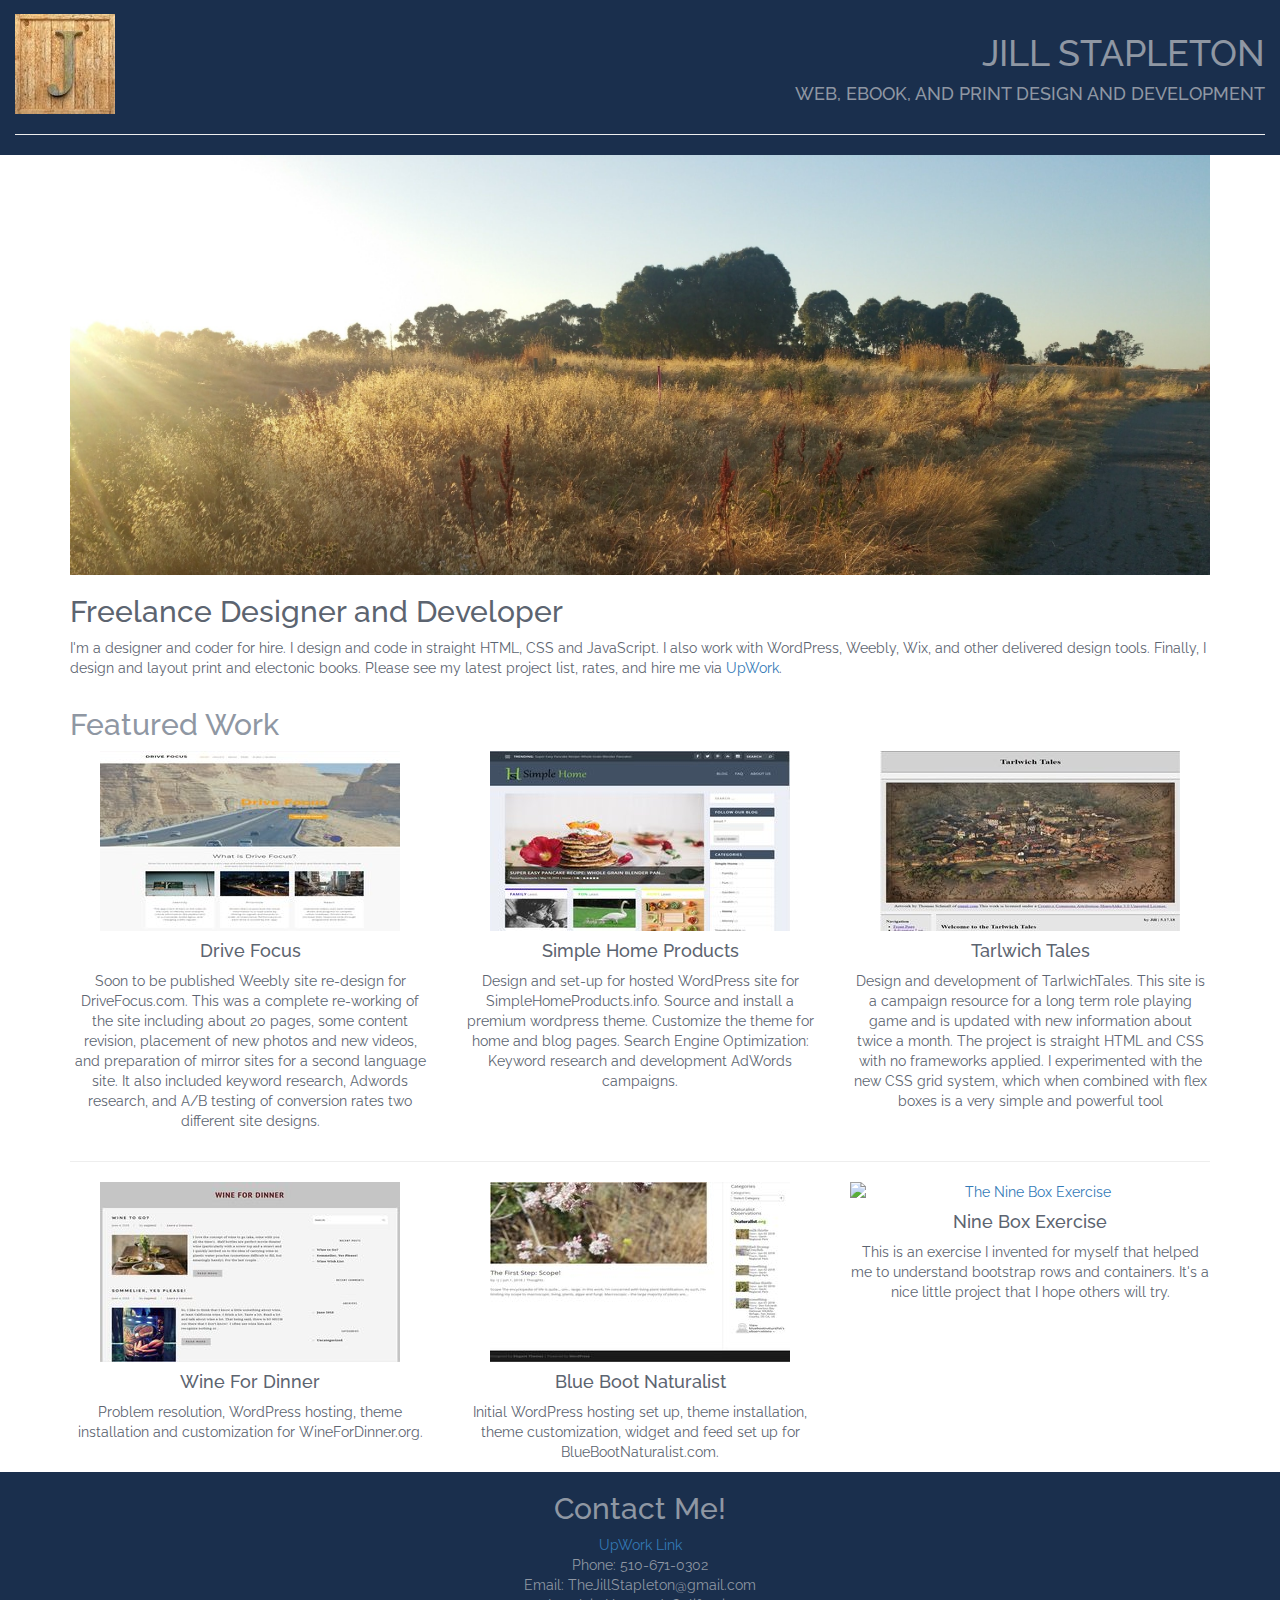
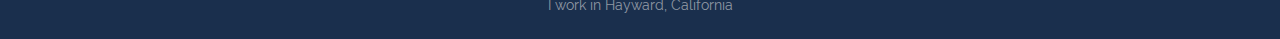
==== commit 0b019e53: "Re-work portfolio section, adding new projects" ====
--- a/index.html
+++ b/index.html
@@ -26,7 +26,7 @@
           
           <div class="col-md-9 text-right text-uppercase">
               <h1 class="jtitleSuper">Jill Stapleton</h1>
-              <h4>Front End Design and Development</h4>
+              <h4>Web, eBook, and Print Design and Development</h4>
           </div>
         </div><!-- end logo and header text -->
         
@@ -38,7 +38,9 @@
       </header>
 
       <Main class="container">
-
+<!-- ********************************************************
+Hero Image and Main Business Description
+********************************************************* -->
         <section class="row jFeatureImage"><!-- featured image -->
           <div class="col-xs-12">
             <img class="img-responsive center-block" src="./images/sundown.jpg" alt="Sun in tall grass">
@@ -47,38 +49,91 @@
 
         <section class="row"> <!-- block quote -->   
           <div class="col-xs-12"> 
-            <!-- ********************************************************
-            block quote: describes my business
-            ********************************************************* -->
-              <h2>Freelance Front End Developer</h2>
-              <p>I'm a coder for hire. If you're looking for participation in a larger project, I work in HTML, CSS and JavaScript. I have expertise building with bootstrap, jquery and sass. If you're a small business owner looking for web services, I design, build, and host websites for small businesses. No matter who you are... give me a call! Let's talk. I can help! </p>  
+
+              <h2>Freelance Designer and Developer</h2>
+              <p>I'm a designer and coder for hire. I design and code in straight HTML, CSS and JavaScript. I also work with WordPress, Weebly, Wix, and other delivered design tools. Finally, I design and layout print and electonic books. Please see my latest project list, rates, and hire me via <a href="https://www.upwork.com/fl/jillstapleton" target="_blank" >UpWork</a>.</p>  
           </div>
         </section> <!-- end block quote section -->
-
+<!-- ********************************************************
+  Featured Work Grid
+  ********************************************************* -->
         <section>  <!-- featured work section -->
           <div class="row"><!-- headline -->
             <div class="col-md-12">
               <h2 class="jtextMuted">Featured Work</h2>
             </div>
-          </div>
-
-          <div class="row jcatalog text-center"> <!-- catalog rows -->
+  		    </div><!--end Featured Work Headline Row-->
+
+	  <!-- ********************************************************
+	  Row 1
+	  ********************************************************* -->
+
+          <div class="row jcatalog text-center"> <!-- catalog row 1 -->
+            
+            <!-- Drive Focus --><!-- Left cell -->
+            <div class="col-xs-12 col-sm-6 col-md-4 card"> 
+              <a href="https://www.drivefocus.com/" target="_blank"><img class="img-responsive center-block" src="./images/rsz_drivefocus.jpg" alt="The Nine Box Exercise"></a>
+              <h4 class="card-title">Drive Focus</h4>
+              <p>Soon to be published Weebly site re-design for DriveFocus.com. This was a complete re-working of the site including about 20 pages, some content revision, placement of new photos and new videos, and preparation of mirror sites for a second language site. It also included keyword research, Adwords research, and A/B testing of conversion rates two different site designs.</p>
+            </div>
+
+            <!-- Simple Home Products --><!-- Middle cell -->
+            <div class="col-xs-12 col-sm-6 col-md-4 card">
+              <a href="http://simplehome.info/" target="_blank"><img class="img-responsive center-block" src="./images/rsz_shp.jpg" alt="Screenshot of Tools page"></a>
+              <h4 class="card-title">Simple Home Products</h4>
+              <p>Design and set-up for hosted WordPress site for SimpleHomeProducts.info. Source and install a premium wordpress theme. Customize the theme for home and blog pages. Search Engine Optimization: Keyword research and development AdWords campaigns.</p>
+            </div>
+
+            <!-- Tarlwich Tales  --><!-- Right cell -->
+            <div class="col-xs-12 col-sm-6 col-md-4 card">
+              <a href="https://jessperla.github.io/TarlwichTales/"  target="_blank"><img class="img-responsive center-block" src="./images/rsz_tarlwich.jpg" alt="Screenshot of Tools page"></a>
+              <h4 class="card-title">Tarlwich Tales</h4>
+              <p>Design and development of TarlwichTales. This site is a campaign resource for a long term role playing game and is updated with new information about twice a month. The project is straight HTML and CSS with no frameworks applied. I experimented with the new CSS grid system, which when combined with flex boxes is a very simple and powerful tool</p>
+            </div>
+            </div><!-- end of catalog row1 -->
+            
+            <hr class="dark"/>
+
+	  <!-- ********************************************************
+	  Row 2
+	  ********************************************************* -->
+
+		  <div class="row jcatalog text-center"> <!-- catalog row 2 -->
+		  	
+		  	<!-- Wine For Dinner --><!-- Left cell -->
+             <div class="col-xs-12 col-sm-6 col-md-4 card">
+              <a href="http://winefordinner.org/" target="_blank"><img class="img-responsive center-block" src="./images/rsz_winefordinner.jpg" alt="Screenshot of Tools page"></a>
+              <h4 class="card-title">Wine For Dinner</h4>
+              <p>Problem resolution, WordPress hosting, theme installation and customization for WineForDinner.org.</p>
+            </div>
+
+            <!-- Blue Boot Naturalist  --><!-- Middle cell -->
+            <div class="col-xs-12 col-sm-6 col-md-4 card">
+              <a href="http://bluebootnaturalist.com/" target="_blank"><img class="img-responsive center-block" src="./images/rsz_blueboot.jpg" alt="Screenshot of Tools page"></a>
+              <h4 class="card-title">Blue Boot Naturalist</h4>
+              <p>Initial WordPress hosting set up, theme installation, theme customization, widget and feed set up for BlueBootNaturalist.com.</p>
+            </div>
+
+            <!-- Nine Box --><!-- Right cell -->
+
+            <div class="col-xs-12 col-sm-6 col-md-4 card">
+              <a href="./pages/ninebox.html" target="_blank"><img class="img-responsive center-block" src="./images/rsz_nineBox.jpg" alt="The Nine Box Exercise"></a>
+              <h4 class="card-title">Nine Box Exercise</h4>
+              <p>This is an exercise I invented for myself that helped me to understand bootstrap rows and containers. It's a nice little project that I hope others will try. </p>
+            </div>
+          </div><!-- end of catalog row2 -->
+
+          <!-- Unused Cells - save for later -->
+
+            <!-- Tools --><!-- Right cell -->
+            <!--
             <div class="col-xs-12 col-sm-6 col-md-4">
-              <a href="./pages/ninebox.html"><img class="img-responsive center-block" src="./images/nineBox.jpg" alt="The Nine Box Exercise"></a>
-              <h4>Nine Box</h4>
-              <p>This is an exercise I invented for myself that helped me to understand bootstrap rows and containers. It's a nice little project that I hope others will try. </p>
-            </div>
-            <div class="col-xs-12 col-sm-6 col-md-4">
-              <a href="./pages/tools.html"><img class="img-responsive center-block" src="./images/tools-300.jpg" alt="Screenshot of Tools page"></a>
-              <h4>Tools</h4>
-              <p>A collection of tools that I use for front-end development.</p>
-            </div>
-            <div class="col-xs-12 col-sm-6 col-md-4">
-              <img class="img-responsive center-block" src="./images/rsz_hills.jpg" alt="Grassy hills">
-              <h4></h4>
-              <p></p>
-            </div>
-          </div><!-- end of catalog rows -->
+              <a href="./pages/tools.html" target="_blank"><img class="img-responsive center-block" src="./images/rsz_1tools-o.jpg" alt="Screenshot of Tools page"></a>
+              <h4>Title</h4>
+              <p>Description</p>
+            </div>
+          	-->
+
         </section><!-- end featured work section -->
     </Main>
 
@@ -89,10 +144,10 @@
       ********************************************************* -->  
         <h2 >Contact Me!</h2>
         <ul class="jnoList">
+          <li><a href="https://www.upwork.com/fl/jillstapleton" target="_blank" >UpWork Link</a></li>
           <li>Phone: 510-671-0302</li>
           <li>Email: TheJillStapleton@gmail.com</li>
           <li>I work in Hayward, California</li>
-          <li>See my <a href="https://www.codeschool.com/users/JillS">training</a></li>
         </ul>
     </footer>
   
@@ -110,14 +165,16 @@
     </section>
 
 
-<section class="swatch"> <!-- to do: delete it when site is done -->
+
         <!-- ********************************************************
                                
                                color swatch
                 (to be used during design and deleted later) 
 
       ********************************************************* -->  
-    <div class="container">
+    <!--
+    <section class="swatch"> 
+    	<div class="container">
 
           <div class="row">  
              <div class="swatch-text col-xs-12">
@@ -179,7 +236,7 @@
 
         </div>
     </section>
-   
+   -->
 
   </body>
 
